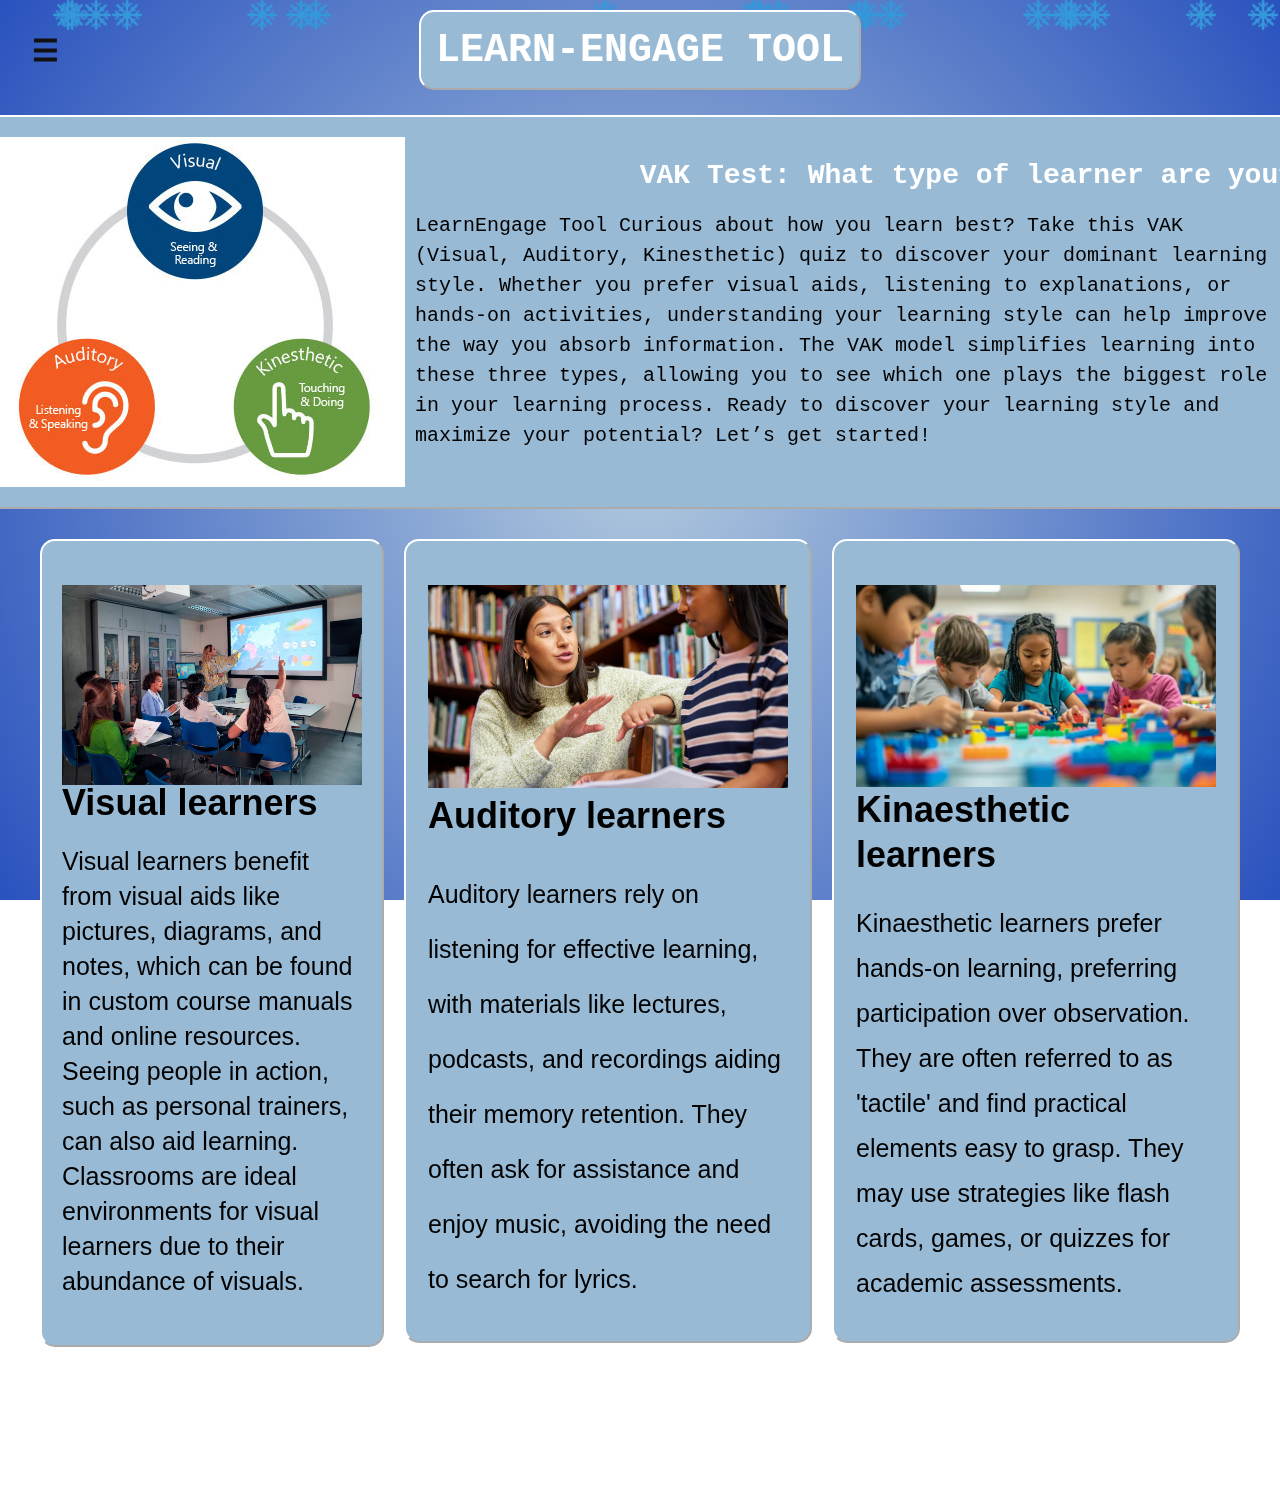
==== TIRED/index.html @ 065de5d5 "Added Menu button" ====
<!DOCTYPE html>
<html lang="en">
<head>
    <meta charset="UTF-8">
    <meta name="viewport" content="width=device-width, initial-scale=1.0">
    <title>Learning Styles Research Output</title>
    <link rel="stylesheet" href="style.css"> <!-- Link to your CSS -->
</head>
<body>
<!--  

    <div class="background-container">
    -->
        <!-- Your content here (like h1, p, etc.) -->

        <div class="fade-in">
        <div class="fat"> 
        <h2>LEARN-ENGAGE TOOL</h2>
    </div>
</div>
    <div class="fade-in">
    <div class="ewan">
        <div class="image">
        <img src="VAK-learning-styles.png">
        <h2>VAK Test: 
        What type of learner are you?</h2>
        <p>LearnEngage Tool
            Curious about how you learn best? Take this VAK (Visual, Auditory, Kinesthetic) quiz 
            to discover your dominant learning style. Whether you prefer visual aids, listening to 
            explanations, or hands-on activities, understanding your learning style can help improve
            the way you absorb information. The VAK model simplifies learning into these three types, 
            allowing you to see which one plays the biggest role in your learning process. Ready to 
            discover your learning style and maximize your potential? Let’s get started!</p>
    </div>
</div>
</div>

    <div class="learner-types-container">
    <div class="burat1">
        <div class="fade-in">
            <div class="image2">
                <img src="visual.png">
            <h1>Visual learners</h1>
            <p1>Visual learners benefit from visual aids like pictures, diagrams, and notes, 
                which can be found in custom course manuals and online resources. Seeing people in action, 
                such as personal trainers, can also aid learning. Classrooms are ideal environments for 
                visual learners due to their abundance of visuals.</p1>
                <br>
                <br>
                <br>
        </div>
    </div>
</div>
        <div class="burat2">
            <div class="fade-in">
                <div class="image3">
                    <img src="what-is-auditory-learning-style.png">
            <h1>Auditory learners</h1>
            <p1>Auditory learners rely on listening for effective learning, with materials like lectures, podcasts, 
                and recordings aiding their memory retention. They often ask for assistance and enjoy music, avoiding 
                the need to search for lyrics.</p1>
                <br>
                <br>
            </div>
    </div>
</div>
        <div class="burat3">
            <div class="fade-in">
                <div class="image4">
                    <img src="66e151027263e0c10c09caa1_66e150f.png">
            <h1>Kinaesthetic learners</h1>
            <p1>Kinaesthetic learners prefer hands-on learning, preferring participation over observation. 
                They are often referred to as 'tactile' and find practical elements easy to grasp. 
                They may use strategies like flash cards, games, or quizzes for academic assessments.</p1>
        </div>
    </div>
</div> 


<!--

<div class="button-container">
    <div class="test-button">
        <a href="questions.html" title="Take the Test">
            <div class="icon-clipboard"></div>
            <span>Take the Learning Style Test</span>
        </a>
    </div>

    <div class="test-button">
        <a href="engagement-questions.html" title="Take the Test">
            <div class="icon-clipboard"></div>
            <span>Take the Engagement Test</span>
        </a>
    </div>
</div>
-->

</div>

    <!-- Link to the questions page 
    <div class="navigation">
        <a href="questions.html">TAKE THE TEST</a>  This links to questions.html 
    </div>
    <div class="body-containier"> -->

     <!--
    <button onclick="calculateAverageAndTips()">Calculate Average and Show Tips</button> -->


    <!-- Sidebar -->
    <div id="navSidebar" class="nav-sidebar">
        <h2>Menu</h2>
        <ul>
            <li><a class="nav-link" href="questions.html"><i class="fas fa-calendar-alt"></i> Learning Style Test</a></li>
            <li><a class="nav-link" href="engagement-questions.html"><i class="fas fa-bullseye"></i> Engagement Test</a></li>
            <li><a class="nav-link" href="/tips"><i class="fas fa-lightbulb"></i> Wix Site</a></li>
            <li><a class="nav-link" href="/about"><i class="fas fa-info-circle"></i> About Us</a></li>
        </ul>
    </div>

    <!-- Menu Button (Hamburger) -->
    <button class="menu-button" onclick="toggleMenu()">☰</button>

    <!-- Close Button -->
    <button class="close-btn" onclick="closeMenu()">×</button>

    <script src="script.js"></script> <!-- Link to your JavaScript -->
</body>
</html>
---- TIRED/style.css ----
/* General Styles */

body {
    background: radial-gradient(circle,	#b2cbde, #2a52be);
    margin: 15px;
    display: flex;
    flex-direction: column;
    align-items: center;
    justify-content: flex-start;
    font-family:'Courier New', Courier, monospace;
    overflow-x: hidden; /* Prevent horizontal overflow */
    background-size: cover; /* Ensures the image covers the whole screen */
            background-repeat: no-repeat; /* Prevents the image from repeating */
            background-attachment: fixed; /* Keeps the image fixed while scrolling */
            background-position: center; /* Centers the image */
            margin: 0; /* Removes default margin */
}

.shesh {
    padding: 10px;
    border: 2px outset white;
    background-color: #98bad5;
    width: 100%;
    max-width: 600px; /* Reduced width for better fit */
    height: 100px; /* Removed fixed height to allow content to adjust */
    border-radius: 10px;
    border: 2.5px outset black;
    margin-top: 20px;
    display: flex;
    justify-content: center;
    align-items: center;
    font-size: 30px; /* Reduced font size for better fit */
    text-align: center; /* Center text inside the box */
    box-sizing: border-box; /* Ensure padding is included in total width/height */

}

.background-container {
    position: relative;
    width: 100%;
    max-width: 600px;
    height: auto;
}

/* Content styles */
h1 {
    color: white;
    font-size: 36px;
    position: relative;
    flex-direction: center;
}

p {
    color: black;
    font-size: 25px;
    margin: 10px auto;
    text-align: left;
    padding: 10px;
}

/* Questionnaire Container */
.questionnaire {
    width: 100%;
    max-width: 600px;
    margin: 0 ;
    padding: 10px;
}

/* Question Block Styles */
.question-block {
    margin: 10px auto;
    padding: 10px;
    border: 2px outset black;
    background-color: #98bad5;
    border-radius: 10px;
    width: 100%;
    max-width: 600px;
    box-sizing: border-box;
    margin-right: 200px;
}

.question-block label {
    display: block;
    margin-bottom: 10px;
    font-weight: bold;
    font-size: 18px;
}

/* Options Styles */
.options label {
    display: block;
    margin: 5px auto;
    font-size: 16px;
}

.shesh1{
    padding: 10px;
    border: 2px outset white;
    background-color: #98bad5;
    width: 100%;
    max-width: 600px; /* Reduced width for better fit */
    height: 100px; /* Removed fixed height to allow content to adjust */
    border-radius: 10px;
    border: 2.5px outset black;
    margin-top: 20px;
    font-size: 30px; /* Reduced font size for better fit */
    text-align: center; /* Center text inside the box */
    gap: 15px;
}

.shesh1 h2{
    font-size: 50px;
    padding-top: 10px;
    padding-bottom: 70px;
    margin-bottom: 11px;
    text-align: center;
    margin-top: -0px;

}

/* Question Block Styles */
.question-block1 {
    margin-top: 100px;
    margin: 10px auto;
    padding: 10px;
    border: 2px outset black;
    background-color: #98bad5;
    border-radius: 10px;
    width: 100%;
    max-width: 600px;
    box-sizing: border-box;
    margin-right: 200px;
}

.question-block1 label {
    display: block;
    margin-bottom: 10px;
    font-weight: bold;
    font-size: 18px;
    text-align: left;
    margin-top: 5px;
    margin-left: 15px;
}

/* Options Styles */
.options1 {
    display: flex;
    justify-content: space-evenly; /* Adjusts spacing between options */
    gap: 10px; /* Optional: Adds space between options */
}

.options1 label {
    font-size: 16px;
    display: inline-block; /* Makes labels display horizontally */
}

.engagement-result{
    border: 2px outset black;
    padding: 15px;
    margin: 10px;
    background-color: #7ab7d6;
    border-radius: 8px;
    text-align: center;
    font-size: 18px;
    font-weight: bold;
    color: black;
    hyphens: none;
    white-space: nowrap;
    max-width: 650px;
    width: 100%;
}

/* Output Section */
.output {
    padding: 10px;
    background-color: white;
    border-radius: 10px;
    color: black;
    text-align: center;
    margin: 10px auto;
    width: 100%;
    max-width: 600px;
    height: auto;
}

/* Button Styles */
.button1 {
        width: auto;
        height: 50px;
        margin-bottom: 10px;
        border: 2px outset white;
        background-color: #7ab7d6;
        color: black;
    }

h2{
    font-size: 40px;
}

button {
    padding: 8px 16px;
    font-size: 20px;
    border: none;
    border-radius: 10px;
    border: 2px outset white;
    background-color: #7ab7d6;
    color: black;
    font-weight: bold;
    cursor: pointer;
    margin-top: 15px;
    height: 85px;
    width: 300px;
    margin-bottom: 25px;
}

button:hover {
    background-color: #0056b3;
}

/* Specific Component Styles (No Changes) */
.fat {
    display: flex;
    justify-content: center;
    border: 2px outset white;
    background-color: #98bad5;
    align-items: center;
    width: 100%;
    max-width: 600px;
    height: 80px;
    padding: 10px;
    color: white;
    box-sizing: border-box;
    border-radius: 15px;
    margin-top: 10px;
    margin-bottom: 10px;
    padding-left: 15px;
    padding-right: 15px;
    font-family: 'Courier New', Courier, monospace;
}

.submit-button {
    width: auto;
    height: 50px;
    margin-bottom: 10px;
    border: 2px outset black;
    background-color: #98bad5;
    color: black;
    flex-direction: row;
}

.ewan {
    color: white;
    border: 2px outset white;
    font-family: 'Courier New', Courier, monospace;
    background-color: #98bad5;
    width: 1300px ;
    height: auto;
    display: flex;
    flex-direction: column; /* Stack elements vertically */
    align-items: center; /* Center items horizontally */
    border-radius: 15px;
    padding: 20px; /* Adjust padding as needed */
    font-size: 25px;
    margin-bottom: 15px;
    margin-top: 15px;
    text-align: flex-start; /* Center-align text */
    justify-content: space-around;
}

.ewan h2 {
    font-size: 28px; /* Adjust title font size */
    font-weight: bold;
    margin-bottom: 10px; /* Space between title and description */
}

.ewan h1{
    color: black;
    font-family: 'Courier New', Courier, monospace;
}

.ewan p {
    font-size: 20px; /* Adjust description font size */
    line-height: 1.5; /* Improve readability */
    font-family: 'Courier New', Courier, monospace;
}


.burat1{
    margin-top: 100px;
}

/* Burat classes (No changes) */
 .shesh {
    border: 2px outset white;
    background-color: #7ab7d6;
    border-radius: 10px;
    color: white;
    text-align: center;
    margin: 15px 10px;
    width: 100%;
    max-width: 600px;
    font-size: 25px;
    justify-content: center;
}

/* Navigation (No changes) */
.navigation {
    margin: 10px;
    padding: 5px;
    border: 2px outset white;
    width: 170px;
    height: 25px;
    font-size: 18px;
    border-radius: 10px;
    background-color: #7ab7d6;
    margin-top: 80px;
    text-align: center;
    color: black;
    margin-left: 40px;
}

/* Responsive Styles */
@media only screen and (max-width: 768px) {
    h1 {
        font-size: 28px;
    }

    p {
        font-size: 16px;
    }

    .question-block, .output, .fat, .ewan, .burat1, .burat2, .burat3, .navigation {
        width: 100%;
        max-width: 100%;
        padding: 5px;
    }

    button, .button1 {
        font-size: 16px;
        padding: 6px 12px;
        width: 100%;
    }

    .shesh {
        font-size: 32px;
    }
}

.frequency-box {
    border: 2px outset black;
    padding: 15px;
    margin: 10px;
    background-color: #7ab7d6;
    border-radius: 8px;
    text-align: center;
    font-size: 18px;
    font-weight: bold;
    color: black;
    hyphens: none;
    white-space: nowrap;
    max-width: 650px;
    width: 100%;
}

.frequency-box1 {
    border: 2px outset black;
    padding: 15px;
    margin: 10px;
    background-color: #7ab7d6;
    border-radius: 8px;
    text-align: center;
    font-size: 18px;
    font-weight: bold;
    color: black;
    hyphens: none;
    white-space: nowrap;
    max-width: 650px;
    width: 41%;
}


.tips-box {
    border: 2px outset black;
    padding: 15px;
    margin-top: 20px;
    background-color: #7ab7d6;
    border-radius: 8px;
    text-align: left;
    font-size: 18px;
    color: white;
    font-size: 30px;
    width: 100%px;
    height: auto;
    hyphens: none;
    max-width: 1200px;
}

.bungot {
    border: 2px outset black;
    padding-left: 10px;
    margin-top: 15px;
    margin-bottom: 15px;
    background-color: #7ab7d6;
    border-radius: 8px;
    font-size: 18px;
    color: black;
    align-items: center;
    justify-content: center;
    width: 100%px;
    height: 90px;
    max-width: 600px;
}

.bungot h2{
    text-align: center;
    align-items: center;
    margin-top: 20px;
}

.bungot h1{
    margin-top: 27.8px;
    text-align: center;
    color: black;
    align-items: center;
}

.learner-types-container {
    display: flex;
    flex-direction: row;
    justify-content: space-between; /* Spread items evenly */
    align-items: flex-start; /* Align items to the top */
    margin-top: 20px;
    width: 100%;
    max-width: 1200px; /* Container width */
    gap: 20px; /* Space between items */
    margin: auto;
}

.body-container {
    display: flex;
    justify-content: flex-start; /* Aligns to the left */
    align-items: center;
    margin-right: 830px;
    padding: 10px, 5px,;
}
.youtube{
    border: 2px outset white;
    background-color: #7ab7d6;
    box-sizing: border-box;
    padding: 10px;
    flex-direction: column;
    display: inline-flex;
    border-radius: 10px;
    align-items: left;
    justify-content: flex-start;
}
.youtube a {
    color: white;
    text-decoration: none;
    font-size: 16px;
}

.youtube a:hover {
    color: #333;
}
.home-button a {
    display: flex;
    flex-direction: column;
    align-items: center;
    text-decoration: none;
    color: #333;
    font-size: 1rem;
    margin-top: 15px;
    margin-bottom: 25px;
}

.icon-house {
    width: 40px;
    height: 40px;
    position: relative;
    background-color: 		#304674;
    clip-path: polygon(50% 0%, 100% 50%, 100% 100%, 0% 100%, 0% 50%);
    margin-bottom: 5px;
}

/* Door for the house */
.icon-house::before {
    content: '';
    width: 10px;
    height: 15px;
    background-color: 	#304674;
    position: absolute;
    bottom: 10px;
    left: 50%;
    transform: translateX(-50%);
    border-radius: 2px;
}

.home-button span {
    color: 	#304674;
    font-weight: bold;
    font-size: 1.1rem;
}
/* Container to hold buttons in a row */
.button-container {
    display: flex;
    justify-content: center; /* Center the buttons */
    gap: 20px; /* Space between buttons */
    position: absolute;
    bottom: -800px; /* Distance from the bottom of the viewport */
    left: 50%;
    transform: translateX(-50%);
}

/* Individual button styling */
.test-button a {
    display: flex;
    flex-direction: column; /* Arrange icon above text */
    align-items: center;
    text-decoration: none;
    color: #333;
    font-size: 1rem;
    border-radius: 15px;
}

/* Icon styling */
.icon-clipboard {
    width: 40px;
    height: 50px;
    background-color: #304674;
    border-radius: 5px;
    position: relative;
    margin-bottom: 8px; /* Space between icon and text */
}

/* Top line inside icon */
.icon-clipboard::before {
    content: '';
    width: 30px;
    height: 5px;
    background-color: #fff;
    position: absolute;
    top: 5px;
    left: 50%;
    transform: translateX(-50%);
    border-radius: 3px;
}

/* Checkmark inside icon */
.icon-clipboard::after {
    content: '';
    position: absolute;
    left: 10px;
    top: 20px;
    width: 15px;
    height: 10px;
    border: solid #fff;
    border-width: 0 3px 3px 0;
    transform: rotate(45deg);
}

/* Button text styling */
.test-button span {
    color: #304674;
    font-weight: bold;
    font-size: 1.1rem;
    text-align: center; /* Center the text */
}

.animal{
    flex-direction: column;
    align-items: center;
    text-align: flex-start;
    justify-content: space-around;
}


/* Fade-in animation */
@keyframes fadeIn {
    from {
        opacity: 0;
        transform: translateY(20px); /* Optional: slide up effect */
    }
    to {
        opacity: 1;
        transform: translateY(0);
    }
}

.fade-in {
    opacity: 0; /* Start hidden */
    animation: fadeIn 1s ease-out forwards;
    visibility: hidden; /* Avoids occupying space until visible */
}

.fade-in.visible {
    opacity: 1;
    visibility: visible; /* Makes it visible once in view */
}
/* Roll-in animation */
@keyframes rollIn {
    from {
        opacity: 0;
        transform: translateX(-20px) rotate(-180deg); /* Start rotated and slightly to the left */
    }
    to {
        opacity: 1;
        transform: translateX(0) rotate(0deg); /* End in normal position */
    }
}

.roll-in {
    opacity: 0; /* Start hidden */
    animation: rollIn 3s ease-out forwards;
    visibility: hidden; /* Avoid layout shift until visible */
}

.roll-in.visible {
    visibility: visible;
    opacity: 1;
}

/* Fade-in animation */
@keyframes fadeIn {
    from {
        opacity: 0;
        transform: translateY(20px); /* Optional slide-up effect */
    }
    to {
        opacity: 1;
        transform: translateY(0);
    }
}

/* Fade-out animation */
@keyframes fadeOut {
    from {
        opacity: 1;
        transform: translateY(0);
    }
    to {
        opacity: 0;
        transform: translateY(20px); /* Optional slide-down effect */
    }
}

.fade-scroll {
    opacity: 0; /* Start hidden */
    visibility: hidden; /* Avoid layout shift until visible */
}

.fade-scroll.fade-in {
    animation: fadeIn 1.5s ease-out forwards;
    opacity: 1;
    visibility: visible;
}

.fade-scroll.fade-out {
    animation: fadeOut 1.5s ease-out forwards;
    opacity: 0;
    visibility: hidden;
}

.text-with-background {
    background-image: url('GettyImages-517751240-1024x697.png'); /* Path to your image */
    background-size: cover;  /* Makes the image cover the entire text area */
    color: white;  /* Adjust text color for contrast */
    padding: 20px; /* Adds space around the text */
    font-size: 2em; /* Adjust font size */
    text-align: center; /* Centers the text */
    display: inline-block; /* Keeps the text wrapped within the image bounds */
}

.overlay-container {
    background-color: rgba(0, 0, 0, 0.7); /* Semi-transparent dark background */
    color: #ffffff;
    padding: 20px;
    max-width: 1200px; /* Maximum width */
    width: 100%; /* Full width up to max-width */
    border-radius: 8px; /* Optional rounded corners */
    box-shadow: 0 4px 8px rgba(0, 0, 0, 0.3); /* Optional shadow */
    text-align: center;
}

.image{
    text-align: right;
    width: 1310px;
    height: 350px;
    border-radius: 15px;

}
.image p{
    margin-top: 10px;
    display: table;  
}

img{
    max-width: 100%;
    max-height: 100%;
    float: left;
}

.burat1 h1{
    color: black;
}
.burat2 h1{
    color: black;
}
.burat3 h1{
    color: black;
}

.burat1 {
    color: black;
    border: 2px outset white;
    background-color: #98bad5;
    width: 370px auto;
    height: auto;
    display: flex;
    flex-direction: column; /* Stack elements vertically */
    align-items: center; /* Center items horizontally */
    border-radius: 15px;
    padding: 20px; /* Adjust padding as needed */
    font-size: 25px;
    margin-bottom: 15px;
    margin-top: 15px;
    text-align: flex-start; /* Center-align text */
    justify-content: space-around;
}
.image2{
    width: 300px;
    height: 740px;
    border-radius: 15px;
    margin-top: 10px;
    line-height: 35px;
    color: black;
}
img{
    max-width: 100%;
    max-height: 100%;
}
.burat2 {
    color: black;
    border: 2px outset white;
    background-color: #98bad5;
    width: 370px;
    height: 760px;
    display: flex;
    flex-direction: column; /* Stack elements vertically */
    align-items: center; /* Center items horizontally */
    border-radius: 15px;
    padding: 20px; /* Adjust padding as needed */
    font-size: 25px;
    margin-bottom: 15px;
    margin-top: 15px;
    text-align: flex-start; /* Center-align text */
    justify-content: space-around;
    align-self: normal;
}
.image3{
    width: 360px;
    height: 900px;
    border-radius: 15px;
    margin-top: 10px;
    margin-bottom: 10px;
    line-height: 55px;
    color: black;
}
.burat3 {
    color: black;
    border: 2px outset white;
    background-color: #98bad5;
    width: 370px;
    height: 760px;
    display: flex;
    flex-direction: column; /* Stack elements vertically */
    align-items: center; /* Center items horizontally */
    border-radius: 15px;
    padding: 20px; /* Adjust padding as needed */
    font-size: 25px;
    margin-bottom: 15px;
    margin-top: 15px;
    text-align: flex-start; /* Center-align text */
    justify-content: space-around;
    align-self: normal;
}
.image4{
    width: 360px;
    height: 900px;
    border-radius: 15px;
    margin-top: 10px;
    margin-bottom: 10px;
    line-height: 45px;
}

@media print {
    /* Hide the print button when printing */
    #print-button {
        display: none;
    }
}


.certificate {
    max-width: 600px;
    margin: 50px auto;
    padding: 30px;
    border: 2px solid #000;
    box-shadow: 0px 0px 15px rgba(0, 0, 0, 0.2);
    text-align: center;
    font-family: 'Georgia', serif;
    line-height: 1.6;
    background-color: #f9f9f9;
}

.certificate h2 {
    font-size: 28px;
    margin-bottom: 15px;
    text-transform: uppercase;
    color: #333;
}

.certificate p {
    font-size: 18px;
    color: #555;
}

.certificate strong {
    color: #333;
}

.button-row {
    display: flex; /* Use Flexbox for horizontal alignment */
    justify-content: center; /* Center the buttons within the container */
    gap: 10px; /* Add space between buttons */
    padding: 0px;
    width: 300px;
    margin: auto;
    height: 60;
}

.image6{
    border-radius: 15px;
    margin-top: 10px;
    margin-bottom: 10px;
    line-height: 45px;
}

/* Base styling for tips */
.visual-tip1, .visual-tip2, .visual-tip3, .visual-tip4, .visual-tip5,
.visual-tip6, .visual-tip7, .visual-tip8, .visual-tip9, .visual-tip10, .visual-tip11,
.auditory-tip1, .auditory-tip2, .auditory-tip3, .auditory-tip4, .auditory-tip5,
.auditory-tip6, .auditory-tip7, .auditory-tip8, .auditory-tip9, .auditory-tip10,
.auditory-tip11, .auditory-tip12, .auditory-tip13, .auditory-tip14, .auditory-tip15,
.kinesthetic-tip1, .kinesthetic-tip2, .kinesthetic-tip3, .kinesthetic-tip4, .kinesthetic-tip5,
.kinesthetic-tip6, .kinesthetic-tip7, .kinesthetic-tip8, .kinesthetic-tip9, .kinesthetic-tip10, .kinesthetic-tip11 {
    margin: 10px 0;
    font-size: 20px;
    width: 100%;
    max-width: 1200px;
}

/* Styling for Visual Learning Tips */
.visual-tip1, .visual-tip2, .visual-tip3, .visual-tip4, .visual-tip5,
.visual-tip6, .visual-tip7, .visual-tip8, .visual-tip9, .visual-tip10, .visual-tip11 {
    color: white;
    background-color: #7ab7d6;
    padding: 8px;
    border-radius: 8px;
    max-width: 100%;  /* Ensure the image is responsive */
    height: auto;     /* Maintain aspect ratio */
    margin: 10px 0;   /* Space around the image */
    display: flex;
    align-items: center;
    gap: 15px; /* Adds space between text and image */
}

/* Container to align text and image side by side */
.visual-tip-container,
.auditory-tip-container,
.kinesthetic-tip-container {
    display: flex;
    align-items: center; /* Aligns items vertically in the center */
    gap: 15px; /* 15px gap between the image and text */
}

/* Styling for Visual Learning Tips - Container */
.visual-tip-container img {
    max-width: 35%;  /* Image takes up to 35% of container */
    object-fit: cover; /* Maintain aspect ratio */
    border-radius: 8px; /* Optional: rounded corners for images */
}

/* Styling for Auditory Learning Tips - Container */
.auditory-tip-container img {
    max-width: 35%;  /* Image takes up to 35% of container */
    object-fit: cover; /* Maintain aspect ratio */
    border-radius: 8px; /* Optional: rounded corners for images */
}

/* Styling for Kinesthetic Learning Tips - Container */
.kinesthetic-tip-container img {
    max-width: 35%;  /* Image takes up to 35% of container */
    object-fit: cover; /* Maintain aspect ratio */
    border-radius: 8px; /* Optional: rounded corners for images */
}

/* Adjusted styling for the image in the auditory tips */
.auditory-tip1, .auditory-tip2, .auditory-tip3, .auditory-tip4, .auditory-tip5,
.auditory-tip6, .auditory-tip7, .auditory-tip8, .auditory-tip9, .auditory-tip10,
.auditory-tip11, .auditory-tip12, .auditory-tip13, .auditory-tip14, .auditory-tip15 {
    color: white;
    background-color: #7ab7d6;
    padding: 8px;
    border-radius: 8px;
    max-width: 100%;  /* Ensure the image is responsive */
    height: auto;     /* Maintain aspect ratio */
    margin: 10px 0;   /* Space around the image */
    display: flex;
    align-items: center;
    gap: 15px; /* Adds space between text and image */
    font-size: 35px;
}

/* Styling for Kinesthetic Learning Tips */
.kinesthetic-tip1, .kinesthetic-tip2, .kinesthetic-tip3, .kinesthetic-tip4, .kinesthetic-tip5,
.kinesthetic-tip6, .kinesthetic-tip7, .kinesthetic-tip8, .kinesthetic-tip9, .kinesthetic-tip10, .kinesthetic-tip11 {
    color: white;
    background-color: #7ab7d6;
    padding: 8px;
    border-radius: 8px;
    max-width: 100%;  /* Ensure the image is responsive */
    height: auto;     /* Maintain aspect ratio */
    margin: 10px 0;   /* Space around the image */
    display: flex;
    align-items: center;
    gap: 15px; /* Adds space between text and image */
    font-size: 35px;
}

.tip-image {
    max-width: 100%;  /* Ensure the image is responsive */
    height: auto;     /* Maintain aspect ratio */
    margin: 10px 0;   /* Space around the image */
    float: left;
    width: 360px;
    height: 250px;
}

/* Falling shapes container */
.falling-shapes-container {
    position: fixed;
    top: 0;
    left: 0;
    width: 100%;
    height: 100%;
    pointer-events: none; /* Shapes won't interfere with clicks */
    overflow: hidden;
    z-index: -1; /* Places shapes behind all content */
}

/* Shape styling - Use your own image */
.falling-shape {
    position: absolute;
    width: 30px; /* Set the width of your image */
    height: 30px; /* Set the height of your image */
    background-image: url('snow-flake.1024-removebg-preview.png'); /* Replace with your image path */
    background-size: contain; /* Ensure the image is scaled correctly */
    background-repeat: no-repeat; /* Prevent repeating the image */
    animation: fall linear infinite;
    opacity: 1;
}

/* Falling animation */
@keyframes fall {
    0% {
        transform: translateY(-100vh) rotate(0deg); /* Start above the viewport and upright */
    }
    100% {
        transform: translateY(100vh) rotate(360deg); /* End below the viewport with rotation */
    }
}


/* Sidebar styles */
.nav-sidebar {
    position: fixed; /* Fixed sidebar */
    top: 0;
    left: -250px; /* Initially hidden */
    width: 250px;
    height: 100%;
    background-color: #111;
    color: white;
    padding-top: 20px;
    transition: left 0.3s ease;
    z-index: 1000;
}

.nav-sidebar h2 {
    text-align: center;
    color: white;
}

.nav-sidebar ul {
    list-style-type: none;
    padding: 0;
}

.nav-sidebar ul li {
    padding: 15px;
    text-align: left;
}

.nav-sidebar ul li a {
    color: white;
    text-decoration: none;
    display: block;
    padding: 10px;
    font-size: 18px;
}

.nav-sidebar ul li a:hover {
    background-color: #575757;
}

/* Menu button (Hamburger) styles */
.menu-button {
    font-size: 30px;
    position: fixed; /* Fixed position */
    top: 0px;
    left: 0px;
    z-index: 1001; /* Ensure it's above other content */
    background: none;
    border: none;
    color: #111;
    cursor: pointer;
    width: 70px;
    height: 70px;
    margin-left: 10px;
}

.close-btn {
    font-size: 36px;
    color: white;
    border: none;
    background: none;
    position: fixed; /* Fixed position */
    top: 0px;
    left: 0px;
    cursor: pointer;
    z-index: 1001; /* Ensure it's above other content */
    display: none; /* Hide by default */
    width: 70px;
    height: 70px;
    margin-left: 10px;
}

/* Optional: Style the content area to accommodate the sidebar */
body {
    font-family: Arial, sans-serif;
    margin: 0;
    padding: 0;
}
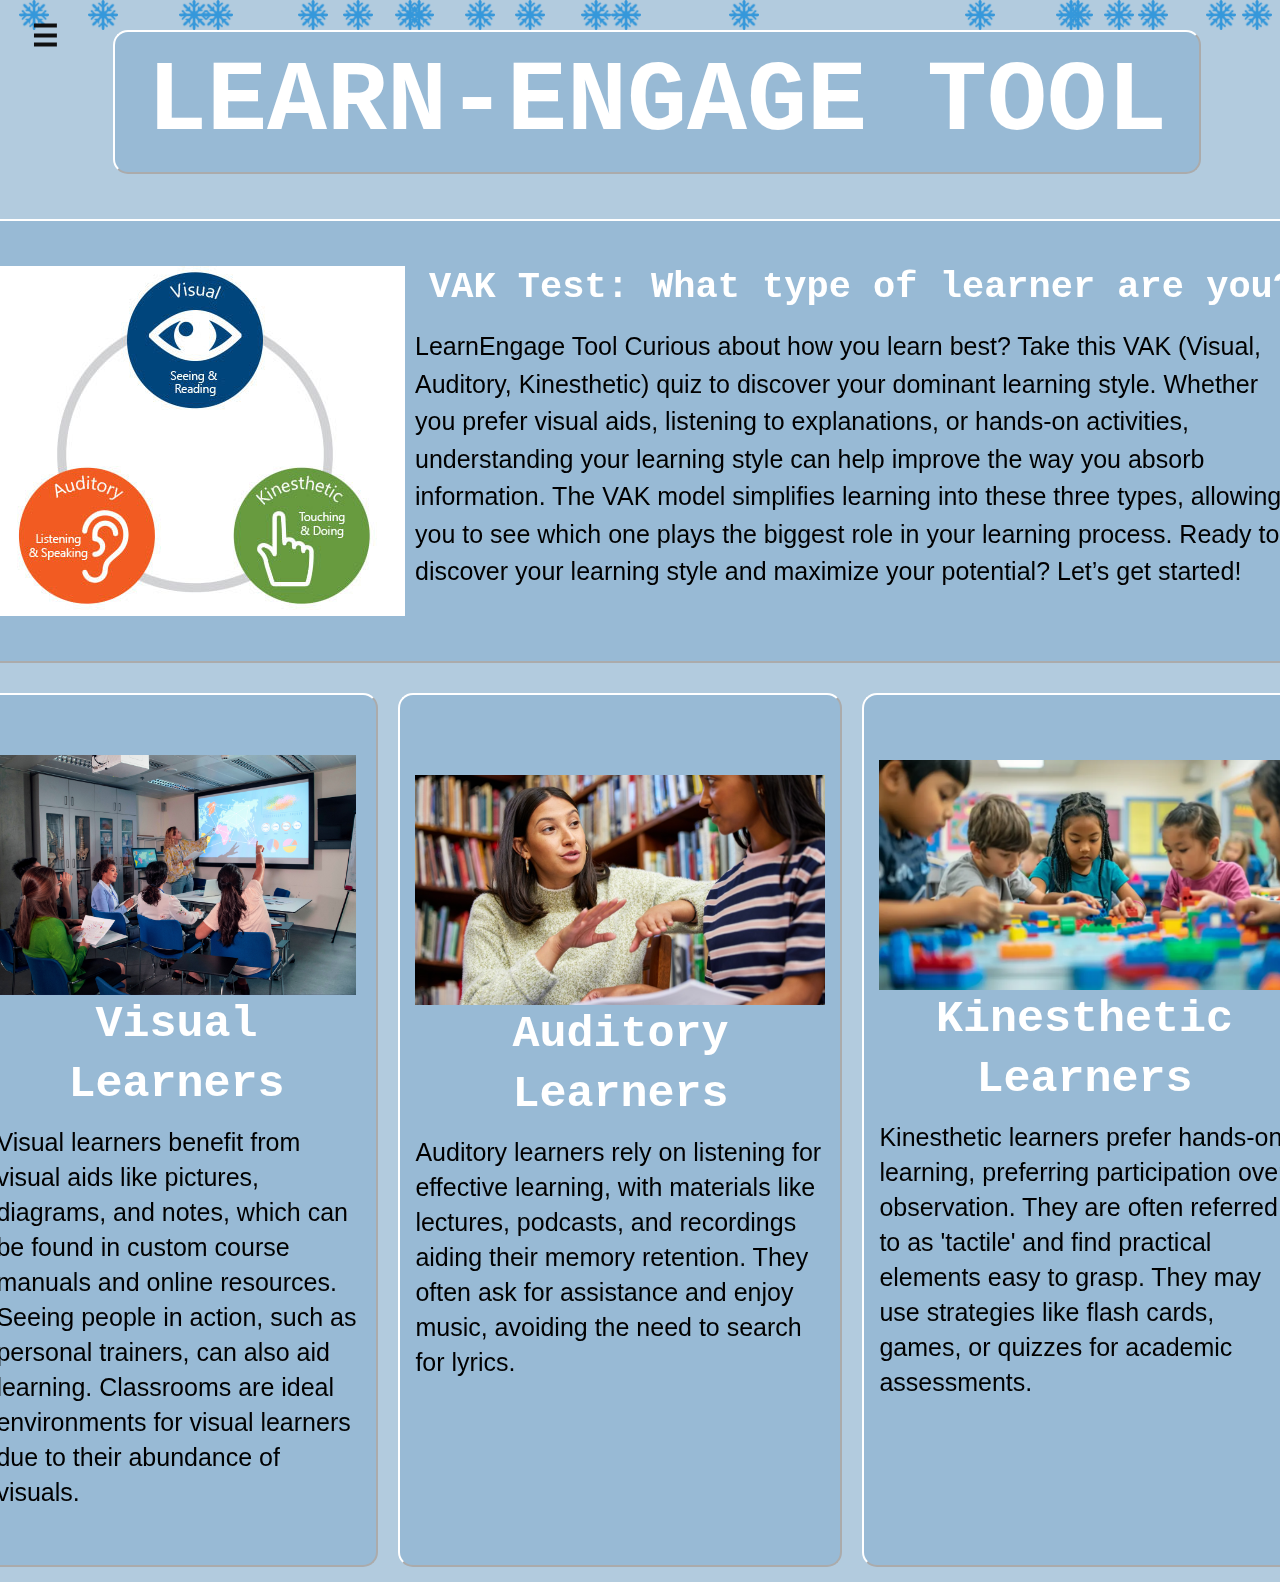
==== commit 2d14ad07: "Add files via upload" ====
--- a/TIRED/index.html
+++ b/TIRED/index.html
@@ -40,14 +40,11 @@
         <div class="fade-in">
             <div class="image2">
                 <img src="visual.png">
-            <h1>Visual learners</h1>
+            <h1>Visual Learners</h1>
             <p1>Visual learners benefit from visual aids like pictures, diagrams, and notes, 
                 which can be found in custom course manuals and online resources. Seeing people in action, 
                 such as personal trainers, can also aid learning. Classrooms are ideal environments for 
                 visual learners due to their abundance of visuals.</p1>
-                <br>
-                <br>
-                <br>
         </div>
     </div>
 </div>
@@ -55,7 +52,7 @@
             <div class="fade-in">
                 <div class="image3">
                     <img src="what-is-auditory-learning-style.png">
-            <h1>Auditory learners</h1>
+            <h1>Auditory Learners</h1>
             <p1>Auditory learners rely on listening for effective learning, with materials like lectures, podcasts, 
                 and recordings aiding their memory retention. They often ask for assistance and enjoy music, avoiding 
                 the need to search for lyrics.</p1>
@@ -68,8 +65,8 @@
             <div class="fade-in">
                 <div class="image4">
                     <img src="66e151027263e0c10c09caa1_66e150f.png">
-            <h1>Kinaesthetic learners</h1>
-            <p1>Kinaesthetic learners prefer hands-on learning, preferring participation over observation. 
+            <h1>Kinesthetic Learners</h1>
+            <p1>Kinesthetic learners prefer hands-on learning, preferring participation over observation. 
                 They are often referred to as 'tactile' and find practical elements easy to grasp. 
                 They may use strategies like flash cards, games, or quizzes for academic assessments.</p1>
         </div>
@@ -112,11 +109,11 @@
     <div id="navSidebar" class="nav-sidebar">
         <h2>Menu</h2>
         <ul>
-            <li><a class="nav-link" href="questions.html"><i class="fas fa-calendar-alt"></i> Learning Style Test</a></li>
+            <li><a class="nav-link" href="questions.html"><div class="test-button"></div> Learning Style Test</a></li>
             <li><a class="nav-link" href="engagement-questions.html"><i class="fas fa-bullseye"></i> Engagement Test</a></li>
-            <li><a class="nav-link" href="/tips"><i class="fas fa-lightbulb"></i> Wix Site</a></li>
-            <li><a class="nav-link" href="/about"><i class="fas fa-info-circle"></i> About Us</a></li>
-        </ul>
+            <li><a class="nav-link" href="https://erenjaeger10102.wixsite.com/learnengage-tool"><i class="fas fa-lightbulb"></i> Study Hub</a></li>
+           <!-- <li><a class="nav-link" href="/about"><i class="fas fa-info-circle"></i> About Us</a></li> -->
+        </ul> 
     </div>
 
     <!-- Menu Button (Hamburger) -->
--- a/TIRED/style.css
+++ b/TIRED/style.css
@@ -1,13 +1,13 @@
 /* General Styles */
 
 body {
-    background: radial-gradient(circle,	#b2cbde, #2a52be);
+    background-color: #b2cbde;
+    background: (#b2cbde, #2a52be);
     margin: 15px;
     display: flex;
     flex-direction: column;
     align-items: center;
     justify-content: flex-start;
-    font-family:'Courier New', Courier, monospace;
     overflow-x: hidden; /* Prevent horizontal overflow */
     background-size: cover; /* Ensures the image covers the whole screen */
             background-repeat: no-repeat; /* Prevents the image from repeating */
@@ -106,6 +106,7 @@
     font-size: 30px; /* Reduced font size for better fit */
     text-align: center; /* Center text inside the box */
     gap: 15px;
+    justify-content: center;
 }
 
 .shesh1 h2{
@@ -225,17 +226,21 @@
     background-color: #98bad5;
     align-items: center;
     width: 100%;
-    max-width: 600px;
+    max-width: 1200px;
     height: 80px;
-    padding: 10px;
-    color: white;
-    box-sizing: border-box;
+    padding: 30px;
+    color: white;
     border-radius: 15px;
-    margin-top: 10px;
-    margin-bottom: 10px;
+    margin-top: 30px;
+    margin-bottom: 30px;
     padding-left: 15px;
     padding-right: 15px;
     font-family: 'Courier New', Courier, monospace;
+    font-size: 520px;
+}
+
+.fat h2{
+    font-size: 100px;
 }
 
 .submit-button {
@@ -254,7 +259,7 @@
     font-family: 'Courier New', Courier, monospace;
     background-color: #98bad5;
     width: 1300px ;
-    height: auto;
+    height: 400px;
     display: flex;
     flex-direction: column; /* Stack elements vertically */
     align-items: center; /* Center items horizontally */
@@ -268,20 +273,20 @@
 }
 
 .ewan h2 {
-    font-size: 28px; /* Adjust title font size */
+    font-size: 37px; /* Adjust title font size */
     font-weight: bold;
     margin-bottom: 10px; /* Space between title and description */
+    margin-top: -0;
 }
 
 .ewan h1{
     color: black;
-    font-family: 'Courier New', Courier, monospace;
 }
 
 .ewan p {
-    font-size: 20px; /* Adjust description font size */
+    font-size: 25px; /* Adjust description font size */
     line-height: 1.5; /* Improve readability */
-    font-family: 'Courier New', Courier, monospace;
+    font-family: 'Trebuchet MS', 'Lucida Sans Unicode', 'Lucida Grande', 'Lucida Sans', Arial, sans-serif
 }
 
 
@@ -319,33 +324,6 @@
     margin-left: 40px;
 }
 
-/* Responsive Styles */
-@media only screen and (max-width: 768px) {
-    h1 {
-        font-size: 28px;
-    }
-
-    p {
-        font-size: 16px;
-    }
-
-    .question-block, .output, .fat, .ewan, .burat1, .burat2, .burat3, .navigation {
-        width: 100%;
-        max-width: 100%;
-        padding: 5px;
-    }
-
-    button, .button1 {
-        font-size: 16px;
-        padding: 6px 12px;
-        width: 100%;
-    }
-
-    .shesh {
-        font-size: 32px;
-    }
-}
-
 .frequency-box {
     border: 2px outset black;
     padding: 15px;
@@ -369,13 +347,15 @@
     background-color: #7ab7d6;
     border-radius: 8px;
     text-align: center;
-    font-size: 18px;
+    font-size: 30px;
     font-weight: bold;
     color: black;
     hyphens: none;
     white-space: nowrap;
     max-width: 650px;
     width: 41%;
+    width: 760px;
+    align-items: center;
 }
 
 
@@ -406,9 +386,8 @@
     color: black;
     align-items: center;
     justify-content: center;
-    width: 100%px;
+    width: 670px;
     height: 90px;
-    max-width: 600px;
 }
 
 .bungot h2{
@@ -443,26 +422,7 @@
     margin-right: 830px;
     padding: 10px, 5px,;
 }
-.youtube{
-    border: 2px outset white;
-    background-color: #7ab7d6;
-    box-sizing: border-box;
-    padding: 10px;
-    flex-direction: column;
-    display: inline-flex;
-    border-radius: 10px;
-    align-items: left;
-    justify-content: flex-start;
-}
-.youtube a {
-    color: white;
-    text-decoration: none;
-    font-size: 16px;
-}
-
-.youtube a:hover {
-    color: #333;
-}
+
 .home-button a {
     display: flex;
     flex-direction: column;
@@ -488,7 +448,7 @@
     content: '';
     width: 10px;
     height: 15px;
-    background-color: 	#304674;
+    background-color: 	white;
     position: absolute;
     bottom: 10px;
     left: 50%;
@@ -501,79 +461,6 @@
     font-weight: bold;
     font-size: 1.1rem;
 }
-/* Container to hold buttons in a row */
-.button-container {
-    display: flex;
-    justify-content: center; /* Center the buttons */
-    gap: 20px; /* Space between buttons */
-    position: absolute;
-    bottom: -800px; /* Distance from the bottom of the viewport */
-    left: 50%;
-    transform: translateX(-50%);
-}
-
-/* Individual button styling */
-.test-button a {
-    display: flex;
-    flex-direction: column; /* Arrange icon above text */
-    align-items: center;
-    text-decoration: none;
-    color: #333;
-    font-size: 1rem;
-    border-radius: 15px;
-}
-
-/* Icon styling */
-.icon-clipboard {
-    width: 40px;
-    height: 50px;
-    background-color: #304674;
-    border-radius: 5px;
-    position: relative;
-    margin-bottom: 8px; /* Space between icon and text */
-}
-
-/* Top line inside icon */
-.icon-clipboard::before {
-    content: '';
-    width: 30px;
-    height: 5px;
-    background-color: #fff;
-    position: absolute;
-    top: 5px;
-    left: 50%;
-    transform: translateX(-50%);
-    border-radius: 3px;
-}
-
-/* Checkmark inside icon */
-.icon-clipboard::after {
-    content: '';
-    position: absolute;
-    left: 10px;
-    top: 20px;
-    width: 15px;
-    height: 10px;
-    border: solid #fff;
-    border-width: 0 3px 3px 0;
-    transform: rotate(45deg);
-}
-
-/* Button text styling */
-.test-button span {
-    color: #304674;
-    font-weight: bold;
-    font-size: 1.1rem;
-    text-align: center; /* Center the text */
-}
-
-.animal{
-    flex-direction: column;
-    align-items: center;
-    text-align: flex-start;
-    justify-content: space-around;
-}
-
 
 /* Fade-in animation */
 @keyframes fadeIn {
@@ -661,26 +548,6 @@
     visibility: hidden;
 }
 
-.text-with-background {
-    background-image: url('GettyImages-517751240-1024x697.png'); /* Path to your image */
-    background-size: cover;  /* Makes the image cover the entire text area */
-    color: white;  /* Adjust text color for contrast */
-    padding: 20px; /* Adds space around the text */
-    font-size: 2em; /* Adjust font size */
-    text-align: center; /* Centers the text */
-    display: inline-block; /* Keeps the text wrapped within the image bounds */
-}
-
-.overlay-container {
-    background-color: rgba(0, 0, 0, 0.7); /* Semi-transparent dark background */
-    color: #ffffff;
-    padding: 20px;
-    max-width: 1200px; /* Maximum width */
-    width: 100%; /* Full width up to max-width */
-    border-radius: 8px; /* Optional rounded corners */
-    box-shadow: 0 4px 8px rgba(0, 0, 0, 0.3); /* Optional shadow */
-    text-align: center;
-}
 
 .image{
     text-align: right;
@@ -701,50 +568,37 @@
 }
 
 .burat1 h1{
-    color: black;
+    margin-bottom: 10px;
+    margin-top: 30px;
+    line-height: 60px;
+    font-size: 45px;
+    color: white;
+    font-family: 'Courier New', Courier, monospace;
 }
 .burat2 h1{
-    color: black;
+    margin-bottom: 10px;
+    margin-top: 30px;
+    line-height: 60px;
+    font-size: 45px;
+    color: white;
+    font-family: 'Courier New', Courier, monospace;
 }
 .burat3 h1{
-    color: black;
-}
+    margin-bottom: 10px;
+    margin-top: 30px;
+    line-height: 60px;
+    font-size: 45px;
+    color: white;
+    font-family: 'Courier New', Courier, monospace;
+}
+
 
 .burat1 {
-    color: black;
+    color: white;
     border: 2px outset white;
     background-color: #98bad5;
-    width: 370px auto;
-    height: auto;
-    display: flex;
-    flex-direction: column; /* Stack elements vertically */
-    align-items: center; /* Center items horizontally */
-    border-radius: 15px;
-    padding: 20px; /* Adjust padding as needed */
-    font-size: 25px;
-    margin-bottom: 15px;
-    margin-top: 15px;
-    text-align: flex-start; /* Center-align text */
-    justify-content: space-around;
-}
-.image2{
-    width: 300px;
-    height: 740px;
-    border-radius: 15px;
-    margin-top: 10px;
-    line-height: 35px;
-    color: black;
-}
-img{
-    max-width: 100%;
-    max-height: 100%;
-}
-.burat2 {
-    color: black;
-    border: 2px outset white;
-    background-color: #98bad5;
-    width: 370px;
-    height: 760px;
+    width: 400px;
+    height: 830px;
     display: flex;
     flex-direction: column; /* Stack elements vertically */
     align-items: center; /* Center items horizontally */
@@ -756,22 +610,30 @@
     text-align: flex-start; /* Center-align text */
     justify-content: space-around;
     align-self: normal;
-}
-.image3{
+    font-family: 'Trebuchet MS', 'Lucida Sans Unicode', 'Lucida Grande', 'Lucida Sans', Arial, sans-serif;
+    margin-left: -65.6px;
+}
+.image2{
     width: 360px;
-    height: 900px;
+    height: 1200px, auto;
     border-radius: 15px;
     margin-top: 10px;
     margin-bottom: 10px;
-    line-height: 55px;
-    color: black;
-}
-.burat3 {
-    color: black;
+    line-height: 35px;
+    margin-top: -15px;
+    color: black;
+}
+
+img{
+    max-width: 100%;
+    max-height: 100%;
+}
+.burat2 {
+    color: white;
     border: 2px outset white;
     background-color: #98bad5;
-    width: 370px;
-    height: 760px;
+    width: 400px;
+    height: 830px;
     display: flex;
     flex-direction: column; /* Stack elements vertically */
     align-items: center; /* Center items horizontally */
@@ -783,67 +645,48 @@
     text-align: flex-start; /* Center-align text */
     justify-content: space-around;
     align-self: normal;
-}
+    font-family: 'Trebuchet MS', 'Lucida Sans Unicode', 'Lucida Grande', 'Lucida Sans', Arial, sans-serif
+
+}
+.image3{
+    width: 410px;
+    height: 900px, auto;
+    border-radius: 15px;
+    margin-bottom: 10px;
+    margin-bottom: 100px;
+    line-height: 35px;
+    color: black;
+}
+
+.burat3 {
+    color: white;
+    border: 2px outset white;
+    background-color: #98bad5;
+    width: 400px;
+    height: 830px;
+    display: flex;
+    flex-direction: column; /* Stack elements vertically */
+    align-items: center; /* Center items horizontally */
+    border-radius: 15px;
+    padding: 20px; /* Adjust padding as needed */
+    font-size: 25px;
+    margin-bottom: 15px;
+    margin-top: 15px;
+    text-align: flex-start; /* Center-align text */
+    justify-content: space-around;
+    align-self: normal;
+    font-family: 'Trebuchet MS', 'Lucida Sans Unicode', 'Lucida Grande', 'Lucida Sans', Arial, sans-serif
+}
+
 .image4{
-    width: 360px;
-    height: 900px;
+    width: 410px;
+    height: 900px, auto;
     border-radius: 15px;
-    margin-top: 10px;
     margin-bottom: 10px;
-    line-height: 45px;
-}
-
-@media print {
-    /* Hide the print button when printing */
-    #print-button {
-        display: none;
-    }
-}
-
-
-.certificate {
-    max-width: 600px;
-    margin: 50px auto;
-    padding: 30px;
-    border: 2px solid #000;
-    box-shadow: 0px 0px 15px rgba(0, 0, 0, 0.2);
-    text-align: center;
-    font-family: 'Georgia', serif;
-    line-height: 1.6;
-    background-color: #f9f9f9;
-}
-
-.certificate h2 {
-    font-size: 28px;
-    margin-bottom: 15px;
-    text-transform: uppercase;
-    color: #333;
-}
-
-.certificate p {
-    font-size: 18px;
-    color: #555;
-}
-
-.certificate strong {
-    color: #333;
-}
-
-.button-row {
-    display: flex; /* Use Flexbox for horizontal alignment */
-    justify-content: center; /* Center the buttons within the container */
-    gap: 10px; /* Add space between buttons */
-    padding: 0px;
-    width: 300px;
-    margin: auto;
-    height: 60;
-}
-
-.image6{
-    border-radius: 15px;
-    margin-top: 10px;
-    margin-bottom: 10px;
-    line-height: 45px;
+    margin-bottom: 100px;
+    margin-top: -30px;
+    line-height: 35px;
+    color: black;
 }
 
 /* Base styling for tips */
@@ -1037,6 +880,7 @@
     width: 70px;
     height: 70px;
     margin-left: 10px;
+    margin-top: -0px;
 }
 
 .close-btn {
@@ -1046,18 +890,242 @@
     background: none;
     position: fixed; /* Fixed position */
     top: 0px;
-    left: 0px;
+    left: 165px;
     cursor: pointer;
     z-index: 1001; /* Ensure it's above other content */
     display: none; /* Hide by default */
     width: 70px;
     height: 70px;
     margin-left: 10px;
-}
-
-/* Optional: Style the content area to accommodate the sidebar */
+    margin-top: -0px;
+}
+
+
+/* Icon container */
+.assessment-icon {
+    width: 80px;
+    height: 80px;
+    border-radius: 50%;
+    background-color: transparent;
+    border: 3px solid white;
+    display: flex;
+    justify-content: center;
+    align-items: center;
+    position: relative;
+  }
+  
+  /* Checkmark */
+  .assessment-icon::before {
+    content: '';
+    position: absolute;
+    width: 10px;
+    height: 25px;
+    border-right: 3px solid white;
+    border-bottom: 3px solid white;
+    transform: rotate(45deg);
+    top: 18px;
+    left: 30px;
+  }
+
+  /* Sidebar assessment icon */
+.assessment-icon-sidebar {
+    width: 20px;
+    height: 20px;
+    border-radius: 50%;
+    border: 2px solid white;
+    display: inline-flex;
+    justify-content: center;
+    align-items: center;
+    position: relative;
+    margin-right: 8px;
+  }
+
+  /* General Styles */
 body {
-    font-family: Arial, sans-serif;
+    background-color: #b2cbde;
+    background: (#b2cbde, #2a52be);
+    margin: 0; /* Removed duplicate margin */
+    display: flex;
+    flex-direction: column;
+    align-items: center;
+    justify-content: flex-start;
+    overflow-x: hidden; /* Prevent horizontal overflow */
+    background-size: cover;
+    background-repeat: no-repeat;
+    background-attachment: fixed;
+    background-position: center;
+}
+
+.shesh {
+    padding: 10px;
+    border: 2px outset white;
+    background-color: #98bad5;
+    width: 100%;
+    max-width: 90%; /* Adjust width for mobile */
+    height: auto;
+    border-radius: 10px;
+    border: 2.5px outset black;
+    margin-top: 20px;
+    display: flex;
+    justify-content: center;
+    align-items: center;
+    font-size: 30px;
+    text-align: center;
+    box-sizing: border-box;
+}
+
+.background-container {
+    position: relative;
+    width: 100%;
+    max-width: 600px;
+    height: auto;
+}
+
+h1 {
+    color: white;
+    font-size: 36px;
+    text-align: center;
+}
+
+p {
+    color: black;
+    font-size: 18px; /* Adjusted font size for better readability */
+    margin: 10px auto;
+    text-align: left;
+    padding: 10px;
+}
+
+/* Questionnaire Container */
+.questionnaire {
+    width: 100%;
+    max-width: 600px;
     margin: 0;
-    padding: 0;
-}
+    padding: 10px;
+}
+
+/* Question Block Styles */
+.question-block {
+    margin: 10px auto;
+    padding: 10px;
+    border: 2px outset black;
+    background-color: #98bad5;
+    border-radius: 10px;
+    width: 100%;
+    max-width: 600px;
+    box-sizing: border-box;
+}
+
+/* Options Styles */
+.options label {
+    display: block;
+    margin: 5px auto;
+    font-size: 16px;
+}
+
+.shesh1 {
+    padding: 10px;
+    border: 2px outset white;
+    background-color: #98bad5;
+    width: 100%;
+    max-width: 90%;
+    height: 100px;
+    border-radius: 10px;
+    border: 2.5px outset black;
+    margin-top: 20px;
+    font-size: 30px;
+    text-align: center;
+    gap: 15px;
+}
+
+.shesh1 h2 {
+    font-size: 50px;
+    padding-top: 10px;
+    padding-bottom: 70px;
+    text-align: center;
+}
+
+/* Adjustments for smaller screens */
+@media (max-width: 768px) {
+    h1 {
+        font-size: 28px; /* Smaller title font size for mobile */
+    }
+
+    .question-block {
+        width: 90%; /* Make question blocks more fluid */
+    }
+
+    .button1, button {
+        width: 100%; /* Buttons will take full width on mobile */
+        font-size: 18px; /* Adjust button font size */
+    }
+
+    .fat {
+        font-size: 150px; /* Reduce font size for smaller screens */
+        padding: 10px;
+    }
+
+    .ewan {
+        width: 90%; /* Adjust width to fit mobile screens */
+        font-size: 18px;
+    }
+
+    .navigation {
+        width: 100%; /* Full width for navigation */
+        font-size: 16px; /* Adjust navigation font size */
+    }
+
+    .image, .image2, .image3, .image4 {
+        width: 100%; /* Images should be full width on smaller screens */
+        height: auto; /* Maintain aspect ratio */
+    }
+
+    .learner-types-container {
+        flex-direction: column; /* Stack learner types vertically on smaller screens */
+        align-items: center;
+    }
+
+    .bungot {
+        width: 100%; /* Bungot section takes full width */
+        font-size: 16px; /* Smaller font for mobile */
+    }
+
+    .frequency-box, .frequency-box1 {
+        width: 100%; /* Make frequency boxes more fluid */
+    }
+
+    .tips-box {
+        width: 100%;
+        font-size: 18px;
+    }
+
+    .question-block1 {
+        width: 90%; /* Fluid width for smaller screens */
+        justify-content: center;
+        align-items: center;
+        display: block;
+    }
+}
+
+/* Additional media queries for very small screens */
+@media (max-width: 480px) {
+    .fat {
+        font-size: 100px; /* Further reduce font size */
+    }
+
+    .button1, button {
+        padding: 8px; /* Smaller button padding */
+        font-size: 16px; /* Further reduce button font size */
+    }
+
+    .question-block1, .shesh, .shesh1 {
+        width: 100%; /* Ensure all blocks take full width */
+        font-size: 14px; /* Smaller text for better mobile readability */
+        justify-content: center;
+        align-items: center;
+        display: block;
+    }
+
+    .learner-types-container {
+        gap: 10px; /* Reduce gap for smaller screens */
+    }
+}
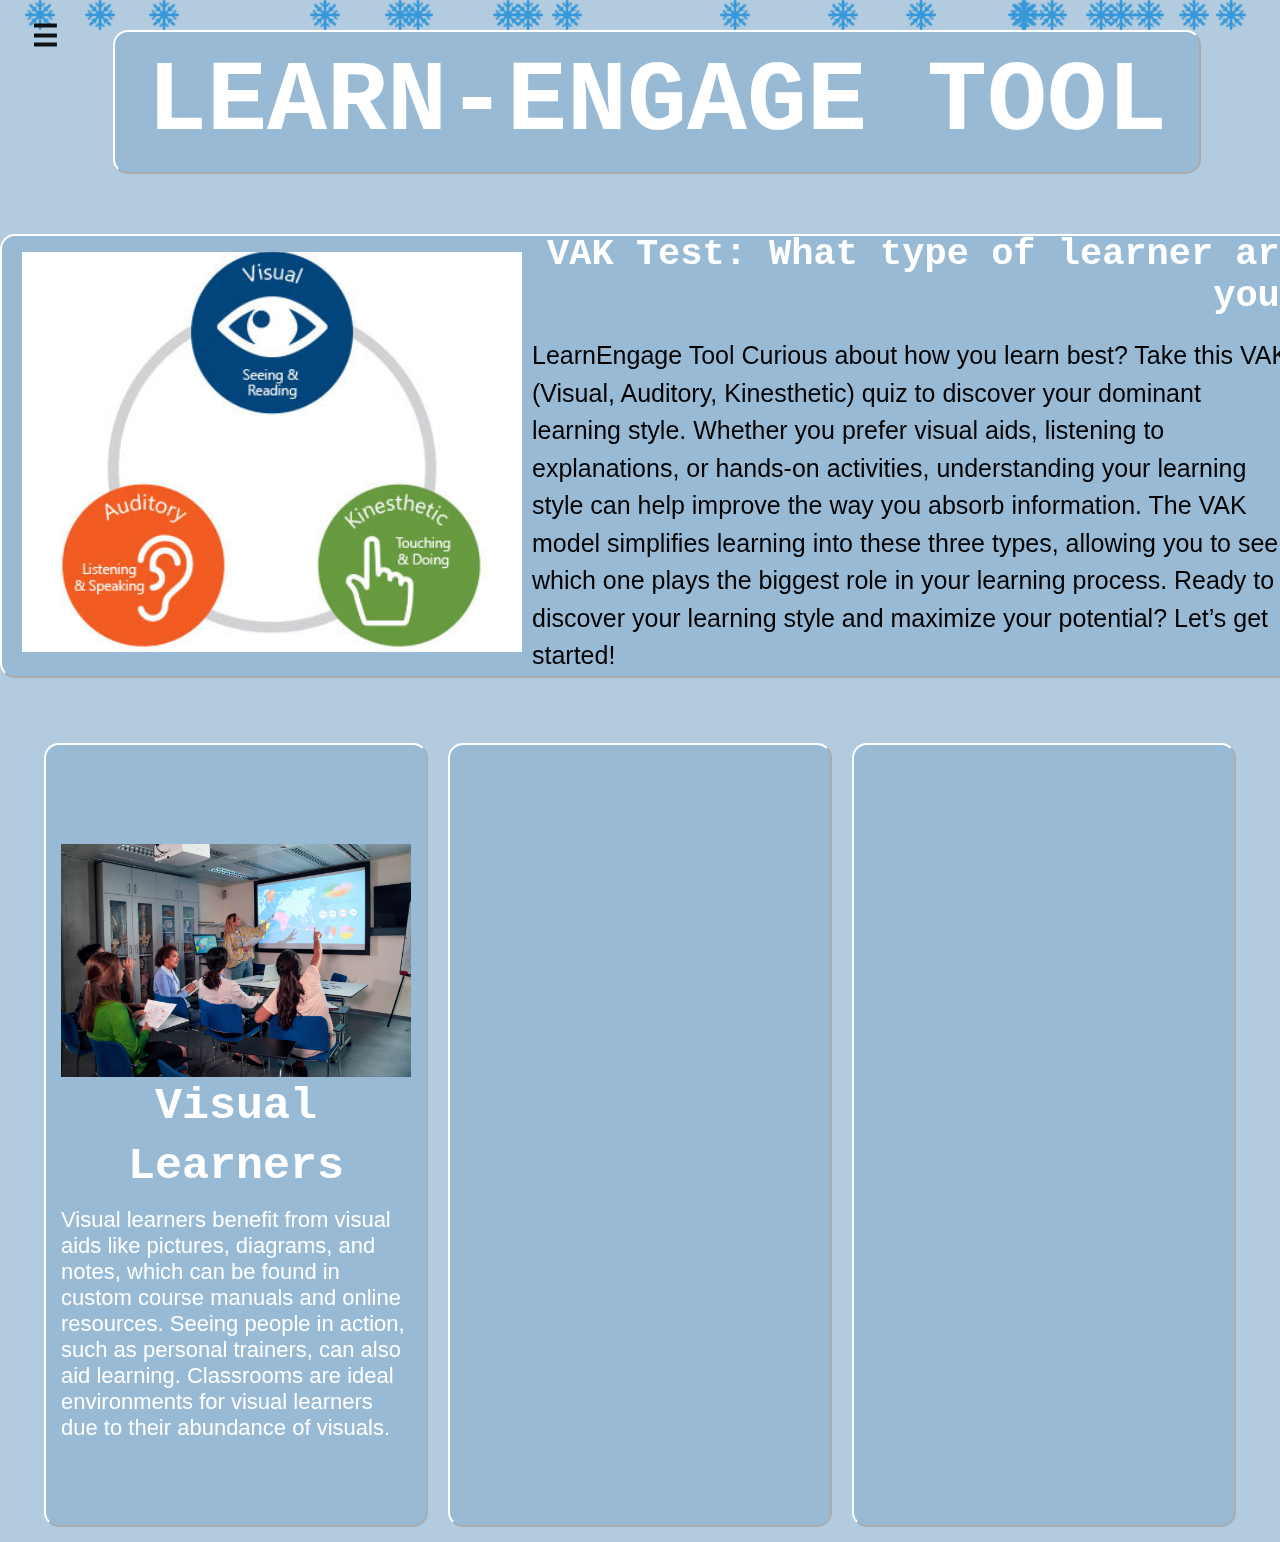
==== commit aeb1a781: "Add files via upload" ====
--- a/TIRED/index.html
+++ b/TIRED/index.html
@@ -34,7 +34,7 @@
     </div>
 </div>
 </div>
-
+<div class="burat-container">
     <div class="learner-types-container">
     <div class="burat1">
         <div class="fade-in">
@@ -72,7 +72,7 @@
         </div>
     </div>
 </div> 
-
+</div>
 
 <!--
 
--- a/TIRED/style.css
+++ b/TIRED/style.css
@@ -1,19 +1,17 @@
 /* General Styles */
-
 body {
     background-color: #b2cbde;
-    background: (#b2cbde, #2a52be);
-    margin: 15px;
+    background: #b2cbde, #2a52be; /* Use proper shorthand */
+    margin: 0; /* Removes default margin */
     display: flex;
     flex-direction: column;
     align-items: center;
     justify-content: flex-start;
     overflow-x: hidden; /* Prevent horizontal overflow */
     background-size: cover; /* Ensures the image covers the whole screen */
-            background-repeat: no-repeat; /* Prevents the image from repeating */
-            background-attachment: fixed; /* Keeps the image fixed while scrolling */
-            background-position: center; /* Centers the image */
-            margin: 0; /* Removes default margin */
+    background-repeat: no-repeat; /* Prevents the image from repeating */
+    background-attachment: fixed; /* Keeps the image fixed while scrolling */
+    background-position: center; /* Centers the image */
 }
 
 .shesh {
@@ -58,12 +56,12 @@
     padding: 10px;
 }
 
-/* Questionnaire Container */
 .questionnaire {
     width: 100%;
     max-width: 600px;
-    margin: 0 ;
-    padding: 10px;
+    margin: 0 auto;
+    padding: 10px;
+    box-sizing: border-box;
 }
 
 /* Question Block Styles */
@@ -93,36 +91,52 @@
     font-size: 16px;
 }
 
-.shesh1{
+
+
+.shesh1 {
     padding: 10px;
     border: 2px outset white;
     background-color: #98bad5;
     width: 100%;
-    max-width: 600px; /* Reduced width for better fit */
-    height: 100px; /* Removed fixed height to allow content to adjust */
+    max-width: 650px;
     border-radius: 10px;
     border: 2.5px outset black;
     margin-top: 20px;
-    font-size: 30px; /* Reduced font size for better fit */
-    text-align: center; /* Center text inside the box */
-    gap: 15px;
+    font-size: 30px;
+    text-align: center;
+    display: flex;
+    flex-direction: column;
+    align-items: center;
+}
+
+/* Remove excessive padding and margin in h2 */
+.shesh1 h2 {
+    font-size: 30px; /* Adjust font size as needed */
+    margin: 0;
+    padding: 10px 0; /* Reduced top and bottom padding */
+    text-align: center;
+}
+
+/* Reset margin and padding for body, html, and all elements */
+html, body {
+    margin: 0;
+    padding: 0;
+    height: 100%;
+    box-sizing: border-box;
+}
+
+/* Parent container for centering */
+.parent-container {
+    display: flex;
     justify-content: center;
-}
-
-.shesh1 h2{
-    font-size: 50px;
-    padding-top: 10px;
-    padding-bottom: 70px;
-    margin-bottom: 11px;
-    text-align: center;
-    margin-top: -0px;
-
+    align-items: center;
+    min-height: 100vh;
+    margin-top: -200px;
 }
 
 /* Question Block Styles */
 .question-block1 {
-    margin-top: 100px;
-    margin: 10px auto;
+    margin: 20px auto;
     padding: 10px;
     border: 2px outset black;
     background-color: #98bad5;
@@ -130,9 +144,10 @@
     width: 100%;
     max-width: 600px;
     box-sizing: border-box;
-    margin-right: 200px;
-}
-
+    text-align: center;
+}
+
+/* Label styling */
 .question-block1 label {
     display: block;
     margin-bottom: 10px;
@@ -143,6 +158,41 @@
     margin-left: 15px;
 }
 
+/* Media Query for Mobile Devices */
+@media (max-width: 600px) {
+    .question-block1 {
+        margin: 15px auto;
+        padding: 15px;
+        width: 90%;
+        margin-top: -10px;
+    }
+
+    .question-block1 label {
+        font-size: 16px;
+        margin-left: 10px;
+    }
+    /* Remove excessive padding and margin in h2 */
+    .shesh1 h2 {
+        font-size: 30px; /* Adjust font size as needed */
+        margin-top: -12px;
+        text-align: center;
+        margin-bottom: -0px;
+    }
+    /* Parent container for centering */
+    .parent-container {
+        display: flex;
+        justify-content: center;
+        align-items: center;
+        min-height: 100vh;
+        margin-top: -430px;
+}
+}
+
+
+
+
+
+
 /* Options Styles */
 .options1 {
     display: flex;
@@ -186,15 +236,15 @@
 
 /* Button Styles */
 .button1 {
-        width: auto;
-        height: 50px;
-        margin-bottom: 10px;
-        border: 2px outset white;
-        background-color: #7ab7d6;
-        color: black;
-    }
-
-h2{
+    width: auto;
+    height: 50px;
+    margin-bottom: 10px;
+    border: 2px outset white;
+    background-color: #7ab7d6;
+    color: black;
+}
+
+h2 {
     font-size: 40px;
 }
 
@@ -210,13 +260,37 @@
     cursor: pointer;
     margin-top: 15px;
     height: 85px;
-    width: 300px;
+    width: 300px; /* Default width for larger screens */
     margin-bottom: 25px;
 }
 
+/* Button hover effect */
 button:hover {
     background-color: #0056b3;
 }
+
+/* Media Query for Mobile Devices */
+@media (max-width: 768px) {
+    /* Adjust button width for smaller screens */
+    button {
+        width: 100%; /* Full width on mobile */
+        height: 60px; /* Smaller height for mobile */
+        font-size: 18px; /* Slightly smaller font size */
+        padding: 10px; /* Adjust padding for mobile */
+    }
+
+    /* Adjust heading size for mobile */
+    h2 {
+        font-size: 30px; /* Smaller font size for mobile */
+    }
+
+    /* Adjust margins and spacing */
+    .button1 {
+        width: 100%; /* Full width on mobile */
+        height: 45px; /* Adjust height for better fit */
+    }
+}
+
 
 /* Specific Component Styles (No Changes) */
 .fat {
@@ -236,12 +310,27 @@
     padding-left: 15px;
     padding-right: 15px;
     font-family: 'Courier New', Courier, monospace;
-    font-size: 520px;
-}
-
-.fat h2{
-    font-size: 100px;
-}
+    font-size: 520px; /* Font size for desktop */
+}
+
+.fat h2 {
+    font-size: 100px; /* Font size for the heading */
+}
+
+/* Media Query for Mobile Devices */
+@media (max-width: 780px) {
+    .fat {
+        margin-top: 70px;
+        font-size: 150px; /* Reduce font size on mobile */
+        padding: 20px; /* Adjust padding on mobile */
+        height: auto; /* Allow height to adjust on mobile */
+    }
+
+    .fat h2 {
+        font-size: 40px; /* Smaller font size for the heading on mobile */
+    }
+}
+
 
 .submit-button {
     width: auto;
@@ -258,35 +347,74 @@
     border: 2px outset white;
     font-family: 'Courier New', Courier, monospace;
     background-color: #98bad5;
-    width: 1300px ;
-    height: 400px;
-    display: flex;
-    flex-direction: column; /* Stack elements vertically */
+    width: 100%; /* Full width by default */
+    max-width: 1300px; /* Maximum width */
+    height: 400px; /* Default height for larger screens */
+    display: flex;
+    flex-direction: row; /* Default to row layout on desktop */
     align-items: center; /* Center items horizontally */
     border-radius: 15px;
     padding: 20px; /* Adjust padding as needed */
     font-size: 25px;
-    margin-bottom: 15px;
-    margin-top: 15px;
-    text-align: flex-start; /* Center-align text */
+    margin-bottom: 30px; /* Space below the container */
+    margin-top: 30px; /* Space above the container */
+    text-align: flex-start; /* Align text to the left */
     justify-content: space-around;
+    clear: both; /* Prevent overlap */
 }
 
 .ewan h2 {
     font-size: 37px; /* Adjust title font size */
     font-weight: bold;
     margin-bottom: 10px; /* Space between title and description */
-    margin-top: -0;
-}
-
-.ewan h1{
+    margin-top: -16;
+}
+
+.ewan h1 {
     color: black;
 }
 
 .ewan p {
     font-size: 25px; /* Adjust description font size */
     line-height: 1.5; /* Improve readability */
-    font-family: 'Trebuchet MS', 'Lucida Sans Unicode', 'Lucida Grande', 'Lucida Sans', Arial, sans-serif
+    font-family: 'Trebuchet MS', 'Lucida Sans Unicode', 'Lucida Grande', 'Lucida Sans', Arial, sans-serif;
+}
+
+
+/* Images in the .ewan container */
+.ewan img {
+    width: 500px;   /* Fixed width for desktop */
+    height: 400px;  /* Fixed height for desktop */
+    object-fit: cover; /* Ensure images fit within set dimensions */
+    margin-bottom: 20px; /* Add space between image and text */
+    margin-top: 50px;
+}
+
+/* Media Query for Mobile Devices */
+@media (max-width: 768px) {
+    .ewan {
+        flex-direction: column; /* Stack items vertically on mobile */
+        align-items: center;     /* Center items on mobile */
+        width: 100%;             /* Full width on mobile */
+        max-width: none;         /* Remove max-width restriction */
+        height: auto;            /* Allow height to adjust based on content */
+    }
+
+    .ewan h2 {
+        font-size: 30px;         /* Adjust title size for mobile */
+        text-align: center;
+    }
+
+    .ewan p {
+        font-size: 20px;         /* Adjust paragraph size for mobile */
+    }
+
+    /* Images on mobile: Fixed size */
+    .ewan img {
+        width: 3350px;   /* Fixed width for mobile */
+        height: 400px;  /* Fixed height for mobile */
+        margin-bottom: 20px; /* Less margin on mobile */
+    }
 }
 
 
@@ -340,6 +468,7 @@
     width: 100%;
 }
 
+/* .frequency-box1 */
 .frequency-box1 {
     border: 2px outset black;
     padding: 15px;
@@ -352,29 +481,15 @@
     color: black;
     hyphens: none;
     white-space: nowrap;
-    max-width: 650px;
+    max-width: 650px; /* Ensure max-width */
     width: 41%;
-    width: 760px;
-    align-items: center;
-}
-
-
-.tips-box {
-    border: 2px outset black;
-    padding: 15px;
-    margin-top: 20px;
-    background-color: #7ab7d6;
-    border-radius: 8px;
-    text-align: left;
-    font-size: 18px;
-    color: white;
-    font-size: 30px;
-    width: 100%px;
-    height: auto;
-    hyphens: none;
-    max-width: 1200px;
-}
-
+    width: 760px; /* Ensure correct width */
+    align-items: center;
+}
+
+
+
+/* .bungot */
 .bungot {
     border: 2px outset black;
     padding-left: 10px;
@@ -388,32 +503,93 @@
     justify-content: center;
     width: 670px;
     height: 90px;
-}
-
-.bungot h2{
+    display: flex; /* Use flexbox for alignment */
+    flex-direction: row; /* Default to row layout */
+    text-align: center;
+}
+
+/* Bungot Headings */
+.bungot h2 {
     text-align: center;
     align-items: center;
     margin-top: 20px;
 }
 
-.bungot h1{
+.bungot h1 {
     margin-top: 27.8px;
     text-align: center;
     color: black;
     align-items: center;
 }
 
+/* Media Query for Mobile Devices */
+@media (max-width: 780px) {
+    /* Adjust .frequency-box1 for mobile */
+    .frequency-box1 {
+        width: 450px; /* Optional: limit max-width */
+        font-size: 20px; /* Smaller font size on mobile */
+    }
+
+    /* Adjust .tips-box for mobile */
+    .tips-box {
+        width: 100%; /* Full width on mobile */
+        font-size: 24px; /* Smaller font size for mobile */
+    }
+
+    /* Adjust .bungot for mobile */
+    .bungot {
+        width: 100%; /* Full width on mobile */
+        max-width: 400px; /* Optional: limit max-width */
+        font-size: 14px; /* Smaller font size on mobile */
+        height: auto; /* Auto height for mobile */
+        flex-direction: column; /* Stack content vertically */
+        padding: 15px; /* Adjust padding for mobile */
+    }
+
+    .bungot h2 {
+        margin-top: 10px; /* Adjust margin for better spacing on mobile */
+    }
+
+    .bungot h1 {
+        margin-top: 15px; /* Adjust margin for heading */
+    }
+}
+
+
+/* Default flexbox layout for desktop */
 .learner-types-container {
     display: flex;
-    flex-direction: row;
-    justify-content: space-between; /* Spread items evenly */
+    flex-direction: row; /* Default to row layout on desktop */
+    justify-content: space-between; /* Space out items */
     align-items: flex-start; /* Align items to the top */
     margin-top: 20px;
     width: 100%;
-    max-width: 1200px; /* Container width */
+    max-width: 1200px;
     gap: 20px; /* Space between items */
     margin: auto;
 }
+
+/* Individual child item styles to ensure they adjust accordingly */
+.learner-type {
+    flex: 1 1 auto; /* Allow the children to grow or shrink as needed */
+    min-width: 200px; /* Ensure a minimum width */
+}
+
+/* Media Query for Mobile Devices */
+@media (max-width: 768px) {
+    .learner-types-container {
+        flex-direction: column; /* Change to column layout on mobile */
+        align-items: center;     /* Center items on mobile */
+        margin-left: 30px;
+    }
+
+    /* Ensure child items take full width on mobile */
+    .learner-type {
+        width: 100%; /* Full width on smaller screens */
+        margin-bottom: 15px; /* Add spacing between items */
+    }
+}
+
 
 .body-container {
     display: flex;
@@ -593,100 +769,73 @@
 }
 
 
-.burat1 {
+/* Container for burat1, burat2, and burat3 */
+.burat-container {
+    display: flex;
+    flex-direction: column;  /* Stack items vertically by default */
+    gap: 20px; /* Space between items */
+    align-items: center;  /* Center the items horizontally */
+    margin-top: 20px;
+}
+
+/* Individual box styling */
+.burat1, .burat2, .burat3 {
     color: white;
     border: 2px outset white;
     background-color: #98bad5;
-    width: 400px;
-    height: 830px;
-    display: flex;
-    flex-direction: column; /* Stack elements vertically */
-    align-items: center; /* Center items horizontally */
+    width: 350px;             /* Width of each box */
+    height: 750px;            /* Height of each box */
+    display: flex;
+    flex-direction: column;   /* Stack elements vertically */
+    align-items: center;      /* Center items horizontally */
     border-radius: 15px;
-    padding: 20px; /* Adjust padding as needed */
-    font-size: 25px;
+    padding: 15px;            /* Padding for spacing */
+    font-size: 22px;          /* Font size for the text */
     margin-bottom: 15px;
     margin-top: 15px;
-    text-align: flex-start; /* Center-align text */
+    text-align: left;         /* Align text to the left */
     justify-content: space-around;
-    align-self: normal;
     font-family: 'Trebuchet MS', 'Lucida Sans Unicode', 'Lucida Grande', 'Lucida Sans', Arial, sans-serif;
-    margin-left: -65.6px;
-}
-.image2{
-    width: 360px;
-    height: 1200px, auto;
-    border-radius: 15px;
-    margin-top: 10px;
-    margin-bottom: 10px;
-    line-height: 35px;
-    margin-top: -15px;
-    color: black;
-}
-
-img{
-    max-width: 100%;
-    max-height: 100%;
-}
-.burat2 {
-    color: white;
-    border: 2px outset white;
-    background-color: #98bad5;
-    width: 400px;
-    height: 830px;
-    display: flex;
-    flex-direction: column; /* Stack elements vertically */
-    align-items: center; /* Center items horizontally */
-    border-radius: 15px;
-    padding: 20px; /* Adjust padding as needed */
-    font-size: 25px;
+}
+
+/* For images, keep them at their original size */
+.image, .image2, .image3, .image4 {
+    width: auto;              /* Auto width to maintain original image size */
+    height: auto;             /* Auto height to maintain original image size */
+    max-width: 100%;          /* Make sure they don't overflow the container */
     margin-bottom: 15px;
-    margin-top: 15px;
-    text-align: flex-start; /* Center-align text */
-    justify-content: space-around;
-    align-self: normal;
-    font-family: 'Trebuchet MS', 'Lucida Sans Unicode', 'Lucida Grande', 'Lucida Sans', Arial, sans-serif
-
-}
-.image3{
-    width: 410px;
-    height: 900px, auto;
-    border-radius: 15px;
-    margin-bottom: 10px;
-    margin-bottom: 100px;
-    line-height: 35px;
-    color: black;
-}
-
-.burat3 {
-    color: white;
-    border: 2px outset white;
-    background-color: #98bad5;
-    width: 400px;
-    height: 830px;
-    display: flex;
-    flex-direction: column; /* Stack elements vertically */
-    align-items: center; /* Center items horizontally */
-    border-radius: 15px;
-    padding: 20px; /* Adjust padding as needed */
-    font-size: 25px;
-    margin-bottom: 15px;
-    margin-top: 15px;
-    text-align: flex-start; /* Center-align text */
-    justify-content: space-around;
-    align-self: normal;
-    font-family: 'Trebuchet MS', 'Lucida Sans Unicode', 'Lucida Grande', 'Lucida Sans', Arial, sans-serif
-}
-
-.image4{
-    width: 410px;
-    height: 900px, auto;
-    border-radius: 15px;
-    margin-bottom: 10px;
-    margin-bottom: 100px;
-    margin-top: -30px;
-    line-height: 35px;
-    color: black;
+}
+
+/* Media Query for Mobile Devices */
+@media (max-width: 768px) {
+    .burat-container {
+        flex-direction: column;  /* Stack items vertically on mobile */
+        align-items: center;     /* Center the items */
+    }
+
+    .burat1, .burat2, .burat3 {
+        width: 100%;             /* Full width on mobile */
+        max-width: 400px;        /* Allow some width flexibility on mobile */
+    }
+}
+
+/* .tips-box */
+.tips-box {
+    border: 2px outset black;
+    padding: 15px;
+    margin-top: 20px;
+    background-color: #7ab7d6;
+    border-radius: 8px;
+    text-align: left;
+    font-size: 30px; /* Adjusted font-size */
+    color: white;
+    hyphens: none;
+    max-width: 1200px;
+    width: 100%; /* Ensure full width */
+    height: auto;
+    display: flex; /* Flexbox to stack elements vertically */
+    flex-direction: column; /* Stack images and text vertically */
+    gap: 20px; /* Add space between image and text */
 }
 
 /* Base styling for tips */
@@ -698,14 +847,82 @@
 .kinesthetic-tip1, .kinesthetic-tip2, .kinesthetic-tip3, .kinesthetic-tip4, .kinesthetic-tip5,
 .kinesthetic-tip6, .kinesthetic-tip7, .kinesthetic-tip8, .kinesthetic-tip9, .kinesthetic-tip10, .kinesthetic-tip11 {
     margin: 10px 0;
-    font-size: 20px;
+    font-size: 30px;
     width: 100%;
     max-width: 1200px;
-}
-
-/* Styling for Visual Learning Tips */
+    display: flex;
+    flex-direction: column;
+    gap: 10px;
+    align-items: center; /* Center align content for mobile */
+}
+
+/* Container to align text and image side by side (default for larger screens) */
+.visual-tip-container,
+.auditory-tip-container,
+.kinesthetic-tip-container {
+    display: flex;
+    align-items: center; /* Aligns items vertically in the center */
+    gap: 15px; /* 15px gap between the image and text */
+}
+
+/* Styling for Visual Learning Tips - Container */
+.visual-tip-container img,
+.auditory-tip-container img,
+.kinesthetic-tip-container img {
+    max-width: 35%;  /* Image takes up to 35% of container */
+    object-fit: cover; /* Maintain aspect ratio */
+    border-radius: 8px; /* Optional: rounded corners for images */
+}
+
+/* Media Query for Mobile Devices */
+@media (max-width: 768px) {
+    .tips-box {
+        padding: 10px; /* Adjust padding for mobile */
+    }
+
+    /* Adjust the font size for smaller screens */
+    .visual-tip1, .visual-tip2, .visual-tip3, .visual-tip4, .visual-tip5,
+    .visual-tip6, .visual-tip7, .visual-tip8, .visual-tip9, .visual-tip10, .visual-tip11,
+    .auditory-tip1, .auditory-tip2, .auditory-tip3, .auditory-tip4, .auditory-tip5,
+    .auditory-tip6, .auditory-tip7, .auditory-tip8, .auditory-tip9, .auditory-tip10,
+    .auditory-tip11, .auditory-tip12, .auditory-tip13, .auditory-tip14, .auditory-tip15,
+    .kinesthetic-tip1, .kinesthetic-tip2, .kinesthetic-tip3, .kinesthetic-tip4, .kinesthetic-tip5,
+    .kinesthetic-tip6, .kinesthetic-tip7, .kinesthetic-tip8, .kinesthetic-tip9, .kinesthetic-tip10, .kinesthetic-tip11 {
+        font-size: 30px; /* Adjust font size for mobile */
+    }
+
+    /* Stack the text and image vertically on mobile */
+    .visual-tip-container,
+    .auditory-tip-container,
+    .kinesthetic-tip-container {
+        flex-direction: column; /* Stack them vertically */
+        align-items: center;     /* Center items */
+        gap: 10px;               /* Reduce gap between image and text */
+    }
+
+    /* Image size adjustments for mobile */
+    .visual-tip-container img,
+    .auditory-tip-container img,
+    .kinesthetic-tip-container img {
+        max-width: 80%;  /* Make images larger on mobile */
+        object-fit: contain; /* Maintain aspect ratio */
+    }
+
+    .visual-tip3, .visual-tip5 {
+        font-size: 10011px;
+    }
+}
+
+
+
+/* For all tip types with images */
 .visual-tip1, .visual-tip2, .visual-tip3, .visual-tip4, .visual-tip5,
-.visual-tip6, .visual-tip7, .visual-tip8, .visual-tip9, .visual-tip10, .visual-tip11 {
+.visual-tip6, .visual-tip7, .visual-tip8, .visual-tip9, .visual-tip10, .visual-tip11,
+.auditory-tip1, .auditory-tip2, .auditory-tip3, .auditory-tip4, .auditory-tip5,
+.auditory-tip6, .auditory-tip7, .auditory-tip8, .auditory-tip9, .auditory-tip10,
+.auditory-tip11, .auditory-tip12, .auditory-tip13, .auditory-tip14, .auditory-tip15,
+.kinesthetic-tip1, .kinesthetic-tip2, .kinesthetic-tip3, .kinesthetic-tip4, .kinesthetic-tip5,
+.kinesthetic-tip6, .kinesthetic-tip7, .kinesthetic-tip8, .kinesthetic-tip9, .kinesthetic-tip10, .kinesthetic-tip11 {
     color: white;
     background-color: #7ab7d6;
     padding: 8px;
@@ -718,77 +935,6 @@
     gap: 15px; /* Adds space between text and image */
 }
 
-/* Container to align text and image side by side */
-.visual-tip-container,
-.auditory-tip-container,
-.kinesthetic-tip-container {
-    display: flex;
-    align-items: center; /* Aligns items vertically in the center */
-    gap: 15px; /* 15px gap between the image and text */
-}
-
-/* Styling for Visual Learning Tips - Container */
-.visual-tip-container img {
-    max-width: 35%;  /* Image takes up to 35% of container */
-    object-fit: cover; /* Maintain aspect ratio */
-    border-radius: 8px; /* Optional: rounded corners for images */
-}
-
-/* Styling for Auditory Learning Tips - Container */
-.auditory-tip-container img {
-    max-width: 35%;  /* Image takes up to 35% of container */
-    object-fit: cover; /* Maintain aspect ratio */
-    border-radius: 8px; /* Optional: rounded corners for images */
-}
-
-/* Styling for Kinesthetic Learning Tips - Container */
-.kinesthetic-tip-container img {
-    max-width: 35%;  /* Image takes up to 35% of container */
-    object-fit: cover; /* Maintain aspect ratio */
-    border-radius: 8px; /* Optional: rounded corners for images */
-}
-
-/* Adjusted styling for the image in the auditory tips */
-.auditory-tip1, .auditory-tip2, .auditory-tip3, .auditory-tip4, .auditory-tip5,
-.auditory-tip6, .auditory-tip7, .auditory-tip8, .auditory-tip9, .auditory-tip10,
-.auditory-tip11, .auditory-tip12, .auditory-tip13, .auditory-tip14, .auditory-tip15 {
-    color: white;
-    background-color: #7ab7d6;
-    padding: 8px;
-    border-radius: 8px;
-    max-width: 100%;  /* Ensure the image is responsive */
-    height: auto;     /* Maintain aspect ratio */
-    margin: 10px 0;   /* Space around the image */
-    display: flex;
-    align-items: center;
-    gap: 15px; /* Adds space between text and image */
-    font-size: 35px;
-}
-
-/* Styling for Kinesthetic Learning Tips */
-.kinesthetic-tip1, .kinesthetic-tip2, .kinesthetic-tip3, .kinesthetic-tip4, .kinesthetic-tip5,
-.kinesthetic-tip6, .kinesthetic-tip7, .kinesthetic-tip8, .kinesthetic-tip9, .kinesthetic-tip10, .kinesthetic-tip11 {
-    color: white;
-    background-color: #7ab7d6;
-    padding: 8px;
-    border-radius: 8px;
-    max-width: 100%;  /* Ensure the image is responsive */
-    height: auto;     /* Maintain aspect ratio */
-    margin: 10px 0;   /* Space around the image */
-    display: flex;
-    align-items: center;
-    gap: 15px; /* Adds space between text and image */
-    font-size: 35px;
-}
-
-.tip-image {
-    max-width: 100%;  /* Ensure the image is responsive */
-    height: auto;     /* Maintain aspect ratio */
-    margin: 10px 0;   /* Space around the image */
-    float: left;
-    width: 360px;
-    height: 250px;
-}
 
 /* Falling shapes container */
 .falling-shapes-container {
@@ -1001,6 +1147,8 @@
     max-width: 600px;
     margin: 0;
     padding: 10px;
+    align-items: center;
+    justify-content: center;
 }
 
 /* Question Block Styles */
@@ -1043,89 +1191,3 @@
     padding-bottom: 70px;
     text-align: center;
 }
-
-/* Adjustments for smaller screens */
-@media (max-width: 768px) {
-    h1 {
-        font-size: 28px; /* Smaller title font size for mobile */
-    }
-
-    .question-block {
-        width: 90%; /* Make question blocks more fluid */
-    }
-
-    .button1, button {
-        width: 100%; /* Buttons will take full width on mobile */
-        font-size: 18px; /* Adjust button font size */
-    }
-
-    .fat {
-        font-size: 150px; /* Reduce font size for smaller screens */
-        padding: 10px;
-    }
-
-    .ewan {
-        width: 90%; /* Adjust width to fit mobile screens */
-        font-size: 18px;
-    }
-
-    .navigation {
-        width: 100%; /* Full width for navigation */
-        font-size: 16px; /* Adjust navigation font size */
-    }
-
-    .image, .image2, .image3, .image4 {
-        width: 100%; /* Images should be full width on smaller screens */
-        height: auto; /* Maintain aspect ratio */
-    }
-
-    .learner-types-container {
-        flex-direction: column; /* Stack learner types vertically on smaller screens */
-        align-items: center;
-    }
-
-    .bungot {
-        width: 100%; /* Bungot section takes full width */
-        font-size: 16px; /* Smaller font for mobile */
-    }
-
-    .frequency-box, .frequency-box1 {
-        width: 100%; /* Make frequency boxes more fluid */
-    }
-
-    .tips-box {
-        width: 100%;
-        font-size: 18px;
-    }
-
-    .question-block1 {
-        width: 90%; /* Fluid width for smaller screens */
-        justify-content: center;
-        align-items: center;
-        display: block;
-    }
-}
-
-/* Additional media queries for very small screens */
-@media (max-width: 480px) {
-    .fat {
-        font-size: 100px; /* Further reduce font size */
-    }
-
-    .button1, button {
-        padding: 8px; /* Smaller button padding */
-        font-size: 16px; /* Further reduce button font size */
-    }
-
-    .question-block1, .shesh, .shesh1 {
-        width: 100%; /* Ensure all blocks take full width */
-        font-size: 14px; /* Smaller text for better mobile readability */
-        justify-content: center;
-        align-items: center;
-        display: block;
-    }
-
-    .learner-types-container {
-        gap: 10px; /* Reduce gap for smaller screens */
-    }
-}
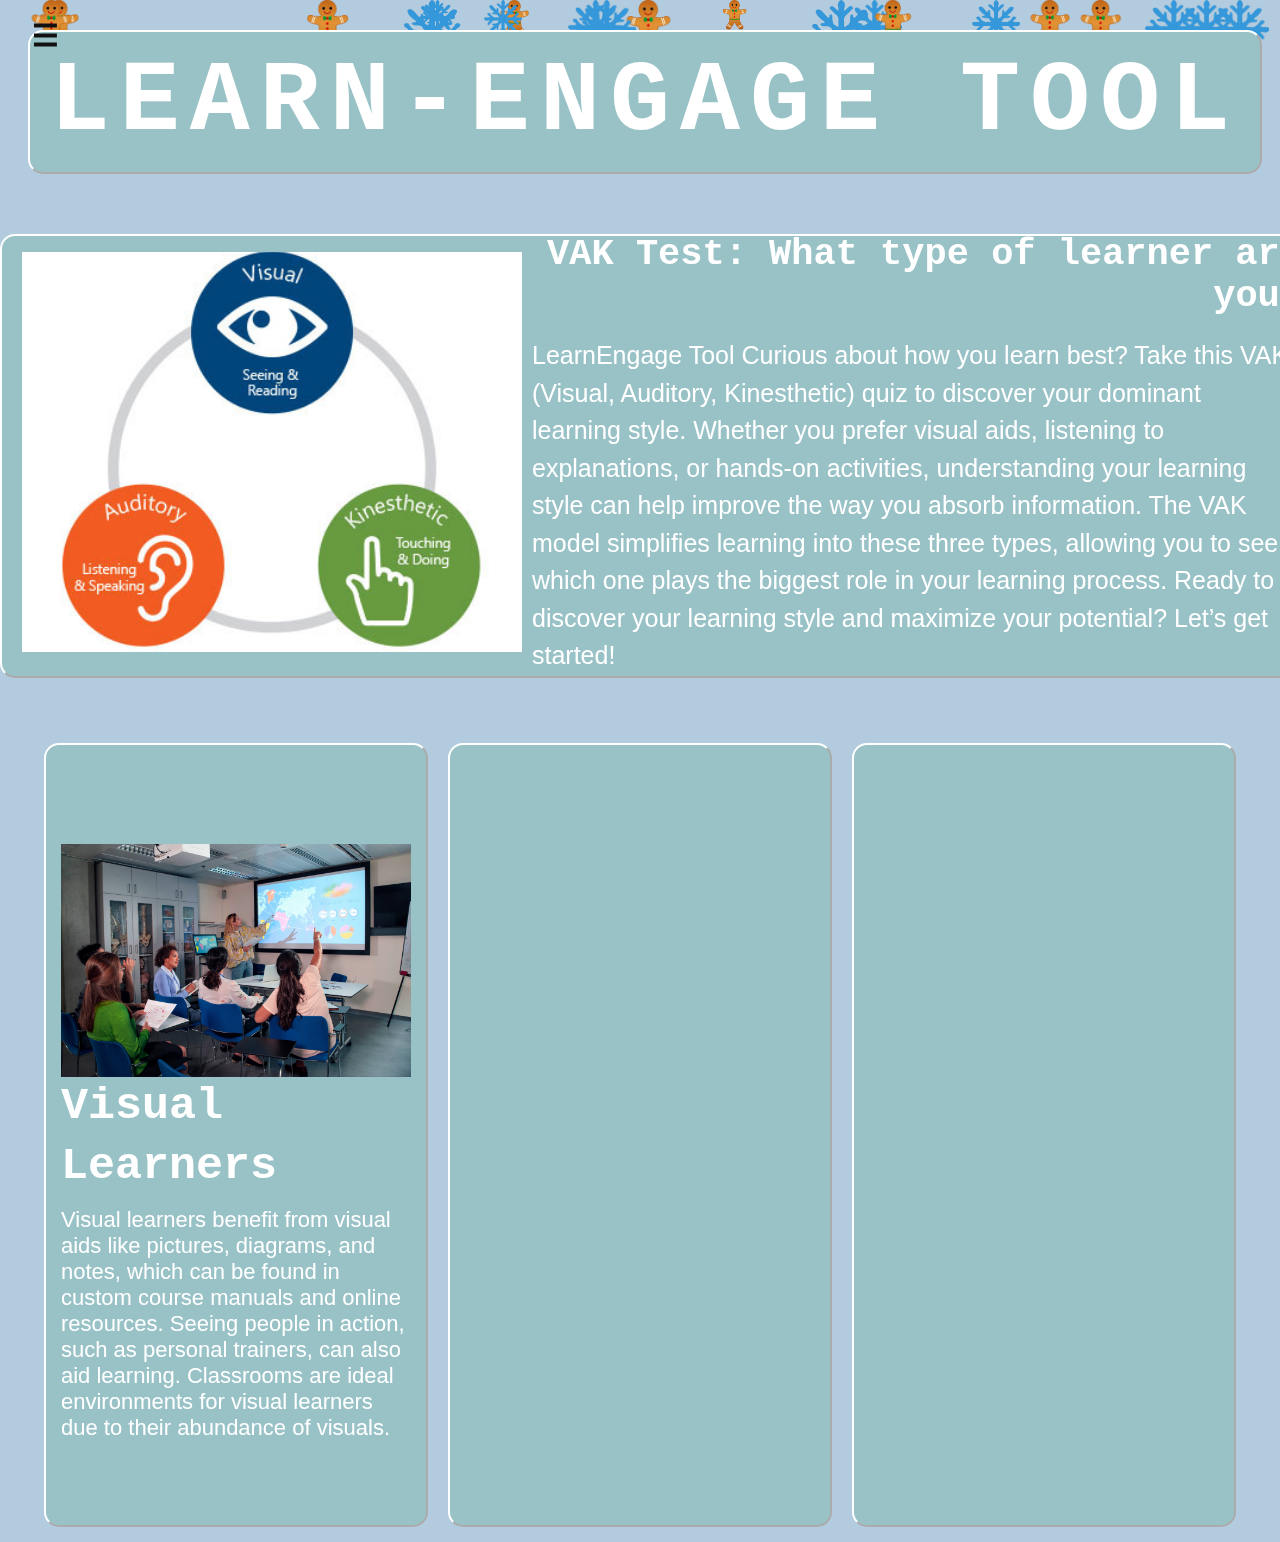
==== commit 22382a51: "Add files via upload" ====
--- a/TIRED/index.html
+++ b/TIRED/index.html
@@ -74,6 +74,7 @@
 </div> 
 </div>
 
+
 <!--
 
 <div class="button-container">
--- a/TIRED/style.css
+++ b/TIRED/style.css
@@ -1,7 +1,7 @@
 /* General Styles */
 body {
     background-color: #b2cbde;
-    background: #b2cbde, #2a52be; /* Use proper shorthand */
+
     margin: 0; /* Removes default margin */
     display: flex;
     flex-direction: column;
@@ -17,7 +17,7 @@
 .shesh {
     padding: 10px;
     border: 2px outset white;
-    background-color: #98bad5;
+    background-color: #99C2C7;
     width: 100%;
     max-width: 600px; /* Reduced width for better fit */
     height: 100px; /* Removed fixed height to allow content to adjust */
@@ -27,7 +27,7 @@
     display: flex;
     justify-content: center;
     align-items: center;
-    font-size: 30px; /* Reduced font size for better fit */
+    font-size: 60px; /* Reduced font size for better fit */
     text-align: center; /* Center text inside the box */
     box-sizing: border-box; /* Ensure padding is included in total width/height */
 
@@ -69,10 +69,10 @@
     margin: 10px auto;
     padding: 10px;
     border: 2px outset black;
-    background-color: #98bad5;
+    background-color: #99C2C7;
     border-radius: 10px;
     width: 100%;
-    max-width: 600px;
+    max-width: 1200px;
     box-sizing: border-box;
     margin-right: 200px;
 }
@@ -112,7 +112,7 @@
 /* Remove excessive padding and margin in h2 */
 .shesh1 h2 {
     font-size: 30px; /* Adjust font size as needed */
-    margin: 0;
+    margin: 10px;
     padding: 10px 0; /* Reduced top and bottom padding */
     text-align: center;
 }
@@ -131,7 +131,7 @@
     justify-content: center;
     align-items: center;
     min-height: 100vh;
-    margin-top: -200px;
+    margin-top: -250px;
 }
 
 /* Question Block Styles */
@@ -139,7 +139,7 @@
     margin: 20px auto;
     padding: 10px;
     border: 2px outset black;
-    background-color: #98bad5;
+    background-color: #99C2C7;
     border-radius: 10px;
     width: 100%;
     max-width: 600px;
@@ -164,7 +164,7 @@
         margin: 15px auto;
         padding: 15px;
         width: 90%;
-        margin-top: -10px;
+        margin-top: 20px;
     }
 
     .question-block1 label {
@@ -176,7 +176,7 @@
         font-size: 30px; /* Adjust font size as needed */
         margin-top: -12px;
         text-align: center;
-        margin-bottom: -0px;
+        margin-bottom: -80px;
     }
     /* Parent container for centering */
     .parent-container {
@@ -297,7 +297,7 @@
     display: flex;
     justify-content: center;
     border: 2px outset white;
-    background-color: #98bad5;
+    background-color: #99C2C7;
     align-items: center;
     width: 100%;
     max-width: 1200px;
@@ -315,6 +315,7 @@
 
 .fat h2 {
     font-size: 100px; /* Font size for the heading */
+    letter-spacing: 10px;
 }
 
 /* Media Query for Mobile Devices */
@@ -337,7 +338,7 @@
     height: 50px;
     margin-bottom: 10px;
     border: 2px outset black;
-    background-color: #98bad5;
+    background-color: #99C2C7;
     color: black;
     flex-direction: row;
 }
@@ -346,7 +347,7 @@
     color: white;
     border: 2px outset white;
     font-family: 'Courier New', Courier, monospace;
-    background-color: #98bad5;
+    background-color: #99C2C7;
     width: 100%; /* Full width by default */
     max-width: 1300px; /* Maximum width */
     height: 400px; /* Default height for larger screens */
@@ -371,10 +372,11 @@
 }
 
 .ewan h1 {
-    color: black;
+    color: white;
 }
 
 .ewan p {
+    color: white;
     font-size: 25px; /* Adjust description font size */
     line-height: 1.5; /* Improve readability */
     font-family: 'Trebuchet MS', 'Lucida Sans Unicode', 'Lucida Grande', 'Lucida Sans', Arial, sans-serif;
@@ -406,6 +408,7 @@
     }
 
     .ewan p {
+        color: white;
         font-size: 20px;         /* Adjust paragraph size for mobile */
     }
 
@@ -425,7 +428,7 @@
 /* Burat classes (No changes) */
  .shesh {
     border: 2px outset white;
-    background-color: #7ab7d6;
+    background-color: #99C2C7;
     border-radius: 10px;
     color: white;
     text-align: center;
@@ -445,7 +448,7 @@
     height: 25px;
     font-size: 18px;
     border-radius: 10px;
-    background-color: #7ab7d6;
+    background-color: #99C2C7;
     margin-top: 80px;
     text-align: center;
     color: black;
@@ -456,7 +459,7 @@
     border: 2px outset black;
     padding: 15px;
     margin: 10px;
-    background-color: #7ab7d6;
+    background-color: #99C2C7;
     border-radius: 8px;
     text-align: center;
     font-size: 18px;
@@ -473,7 +476,7 @@
     border: 2px outset black;
     padding: 15px;
     margin: 10px;
-    background-color: #7ab7d6;
+    background-color: #99C2C7;
     border-radius: 8px;
     text-align: center;
     font-size: 30px;
@@ -495,7 +498,7 @@
     padding-left: 10px;
     margin-top: 15px;
     margin-bottom: 15px;
-    background-color: #7ab7d6;
+    background-color: #99C2C7;
     border-radius: 8px;
     font-size: 18px;
     color: black;
@@ -782,7 +785,7 @@
 .burat1, .burat2, .burat3 {
     color: white;
     border: 2px outset white;
-    background-color: #98bad5;
+    background-color: #99C2C7;
     width: 350px;             /* Width of each box */
     height: 750px;            /* Height of each box */
     display: flex;
@@ -824,7 +827,7 @@
     border: 2px outset black;
     padding: 15px;
     margin-top: 20px;
-    background-color: #7ab7d6;
+    background-color: #99C2C7;
     border-radius: 8px;
     text-align: left;
     font-size: 30px; /* Adjusted font-size */
@@ -924,7 +927,7 @@
 .kinesthetic-tip1, .kinesthetic-tip2, .kinesthetic-tip3, .kinesthetic-tip4, .kinesthetic-tip5,
 .kinesthetic-tip6, .kinesthetic-tip7, .kinesthetic-tip8, .kinesthetic-tip9, .kinesthetic-tip10, .kinesthetic-tip11 {
     color: white;
-    background-color: #7ab7d6;
+    background-color: #99C2C7;
     padding: 8px;
     border-radius: 8px;
     max-width: 100%;  /* Ensure the image is responsive */
@@ -943,32 +946,47 @@
     left: 0;
     width: 100%;
     height: 100%;
-    pointer-events: none; /* Shapes won't interfere with clicks */
+    pointer-events: none;
     overflow: hidden;
-    z-index: -1; /* Places shapes behind all content */
-}
-
-/* Shape styling - Use your own image */
+    z-index: -1;
+}
+
+/* Shape styling - Common properties */
 .falling-shape {
     position: absolute;
-    width: 30px; /* Set the width of your image */
-    height: 30px; /* Set the height of your image */
-    background-image: url('snow-flake.1024-removebg-preview.png'); /* Replace with your image path */
-    background-size: contain; /* Ensure the image is scaled correctly */
-    background-repeat: no-repeat; /* Prevent repeating the image */
+    background-size: contain;
+    background-repeat: no-repeat;
     animation: fall linear infinite;
     opacity: 1;
+}
+
+/* Image 1 (e.g., snowflake) */
+.falling-shape.img1 {
+    background-image: url('snow-flake.1024-removebg-preview.png'); /* Replace with your first image path */
+}
+
+/* Image 2 (e.g., another shape) */
+.falling-shape.img2 {
+    background-image: url('kisspng-gingerbread-man-clip-art-removebg-preview.png'); /* Replace with your second image path */
 }
 
 /* Falling animation */
 @keyframes fall {
     0% {
-        transform: translateY(-100vh) rotate(0deg); /* Start above the viewport and upright */
+        transform: translateY(-100vh) rotate(0deg);
     }
     100% {
-        transform: translateY(100vh) rotate(360deg); /* End below the viewport with rotation */
-    }
-}
+        transform: translateY(100vh) rotate(360deg);
+    }
+}
+
+
+
+
+
+
+
+
 
 
 /* Sidebar styles */
@@ -1086,108 +1104,3 @@
     margin-right: 8px;
   }
 
-  /* General Styles */
-body {
-    background-color: #b2cbde;
-    background: (#b2cbde, #2a52be);
-    margin: 0; /* Removed duplicate margin */
-    display: flex;
-    flex-direction: column;
-    align-items: center;
-    justify-content: flex-start;
-    overflow-x: hidden; /* Prevent horizontal overflow */
-    background-size: cover;
-    background-repeat: no-repeat;
-    background-attachment: fixed;
-    background-position: center;
-}
-
-.shesh {
-    padding: 10px;
-    border: 2px outset white;
-    background-color: #98bad5;
-    width: 100%;
-    max-width: 90%; /* Adjust width for mobile */
-    height: auto;
-    border-radius: 10px;
-    border: 2.5px outset black;
-    margin-top: 20px;
-    display: flex;
-    justify-content: center;
-    align-items: center;
-    font-size: 30px;
-    text-align: center;
-    box-sizing: border-box;
-}
-
-.background-container {
-    position: relative;
-    width: 100%;
-    max-width: 600px;
-    height: auto;
-}
-
-h1 {
-    color: white;
-    font-size: 36px;
-    text-align: center;
-}
-
-p {
-    color: black;
-    font-size: 18px; /* Adjusted font size for better readability */
-    margin: 10px auto;
-    text-align: left;
-    padding: 10px;
-}
-
-/* Questionnaire Container */
-.questionnaire {
-    width: 100%;
-    max-width: 600px;
-    margin: 0;
-    padding: 10px;
-    align-items: center;
-    justify-content: center;
-}
-
-/* Question Block Styles */
-.question-block {
-    margin: 10px auto;
-    padding: 10px;
-    border: 2px outset black;
-    background-color: #98bad5;
-    border-radius: 10px;
-    width: 100%;
-    max-width: 600px;
-    box-sizing: border-box;
-}
-
-/* Options Styles */
-.options label {
-    display: block;
-    margin: 5px auto;
-    font-size: 16px;
-}
-
-.shesh1 {
-    padding: 10px;
-    border: 2px outset white;
-    background-color: #98bad5;
-    width: 100%;
-    max-width: 90%;
-    height: 100px;
-    border-radius: 10px;
-    border: 2.5px outset black;
-    margin-top: 20px;
-    font-size: 30px;
-    text-align: center;
-    gap: 15px;
-}
-
-.shesh1 h2 {
-    font-size: 50px;
-    padding-top: 10px;
-    padding-bottom: 70px;
-    text-align: center;
-}
